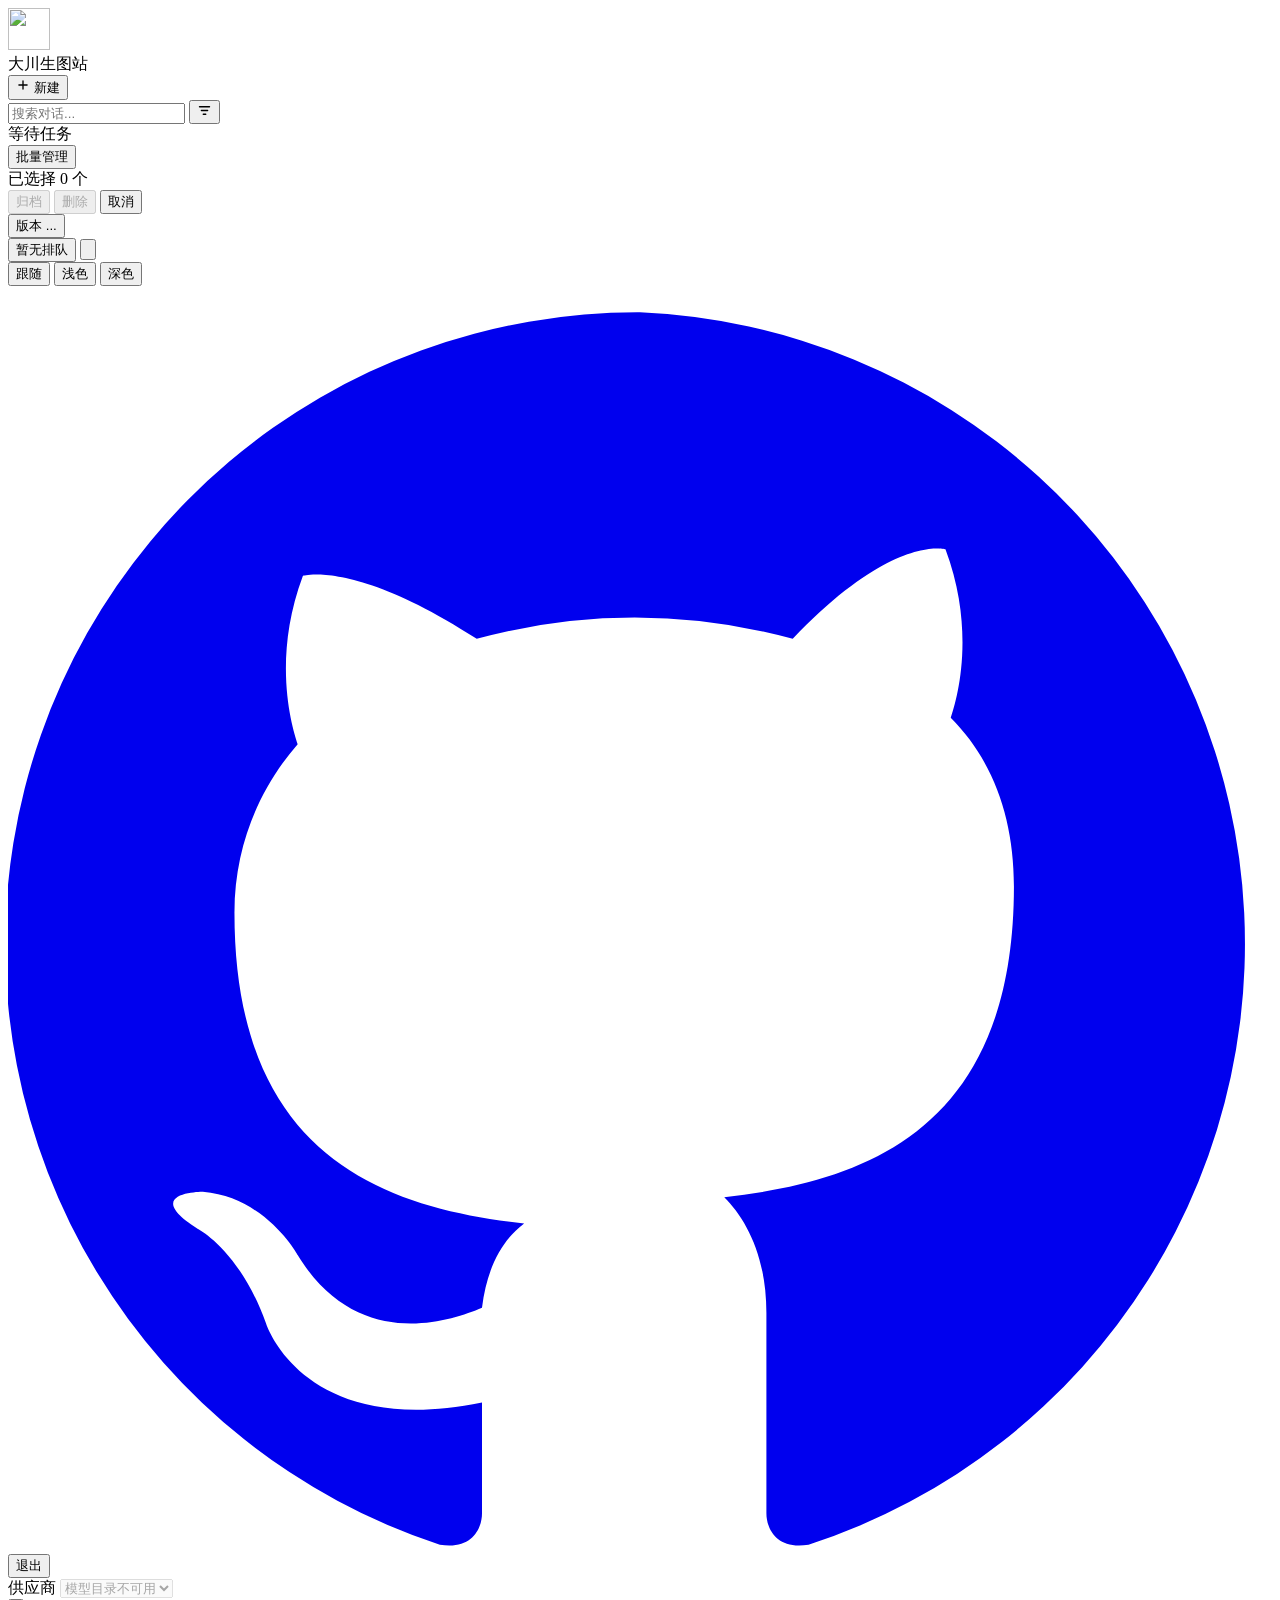
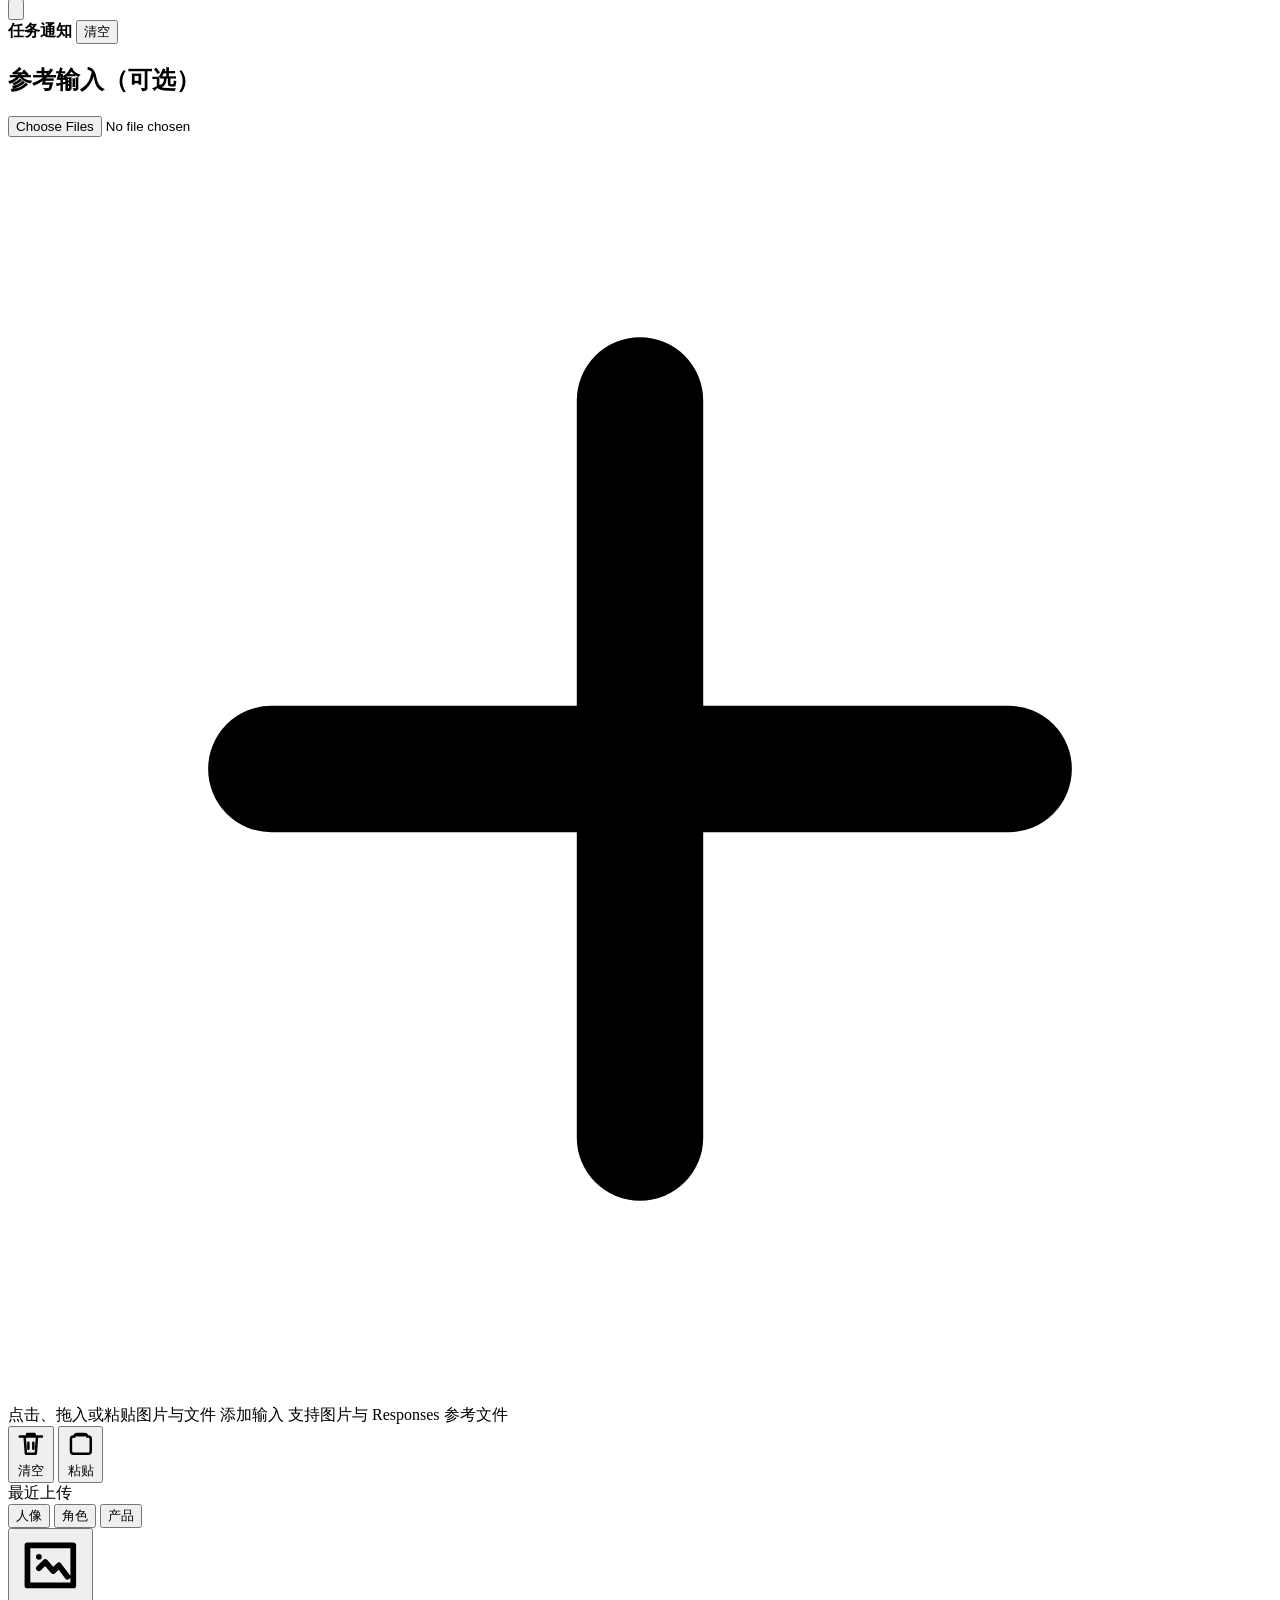
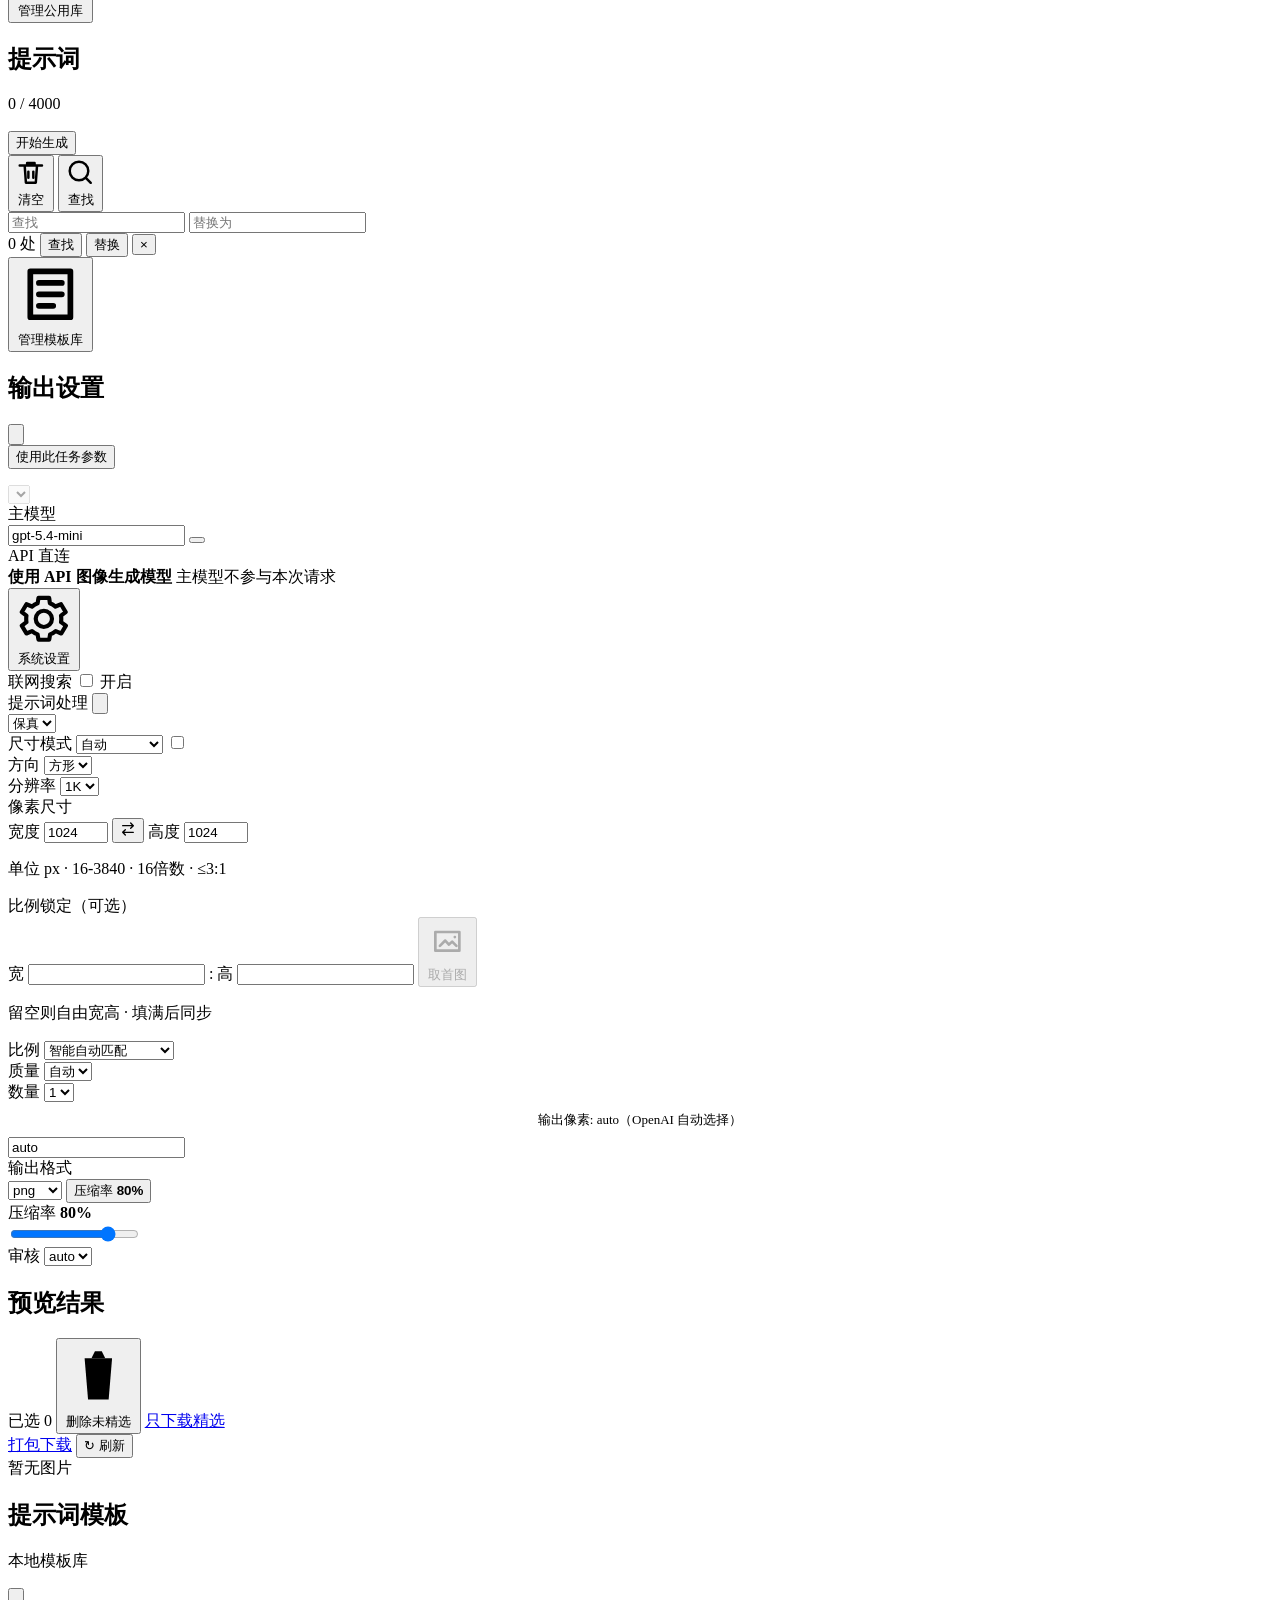
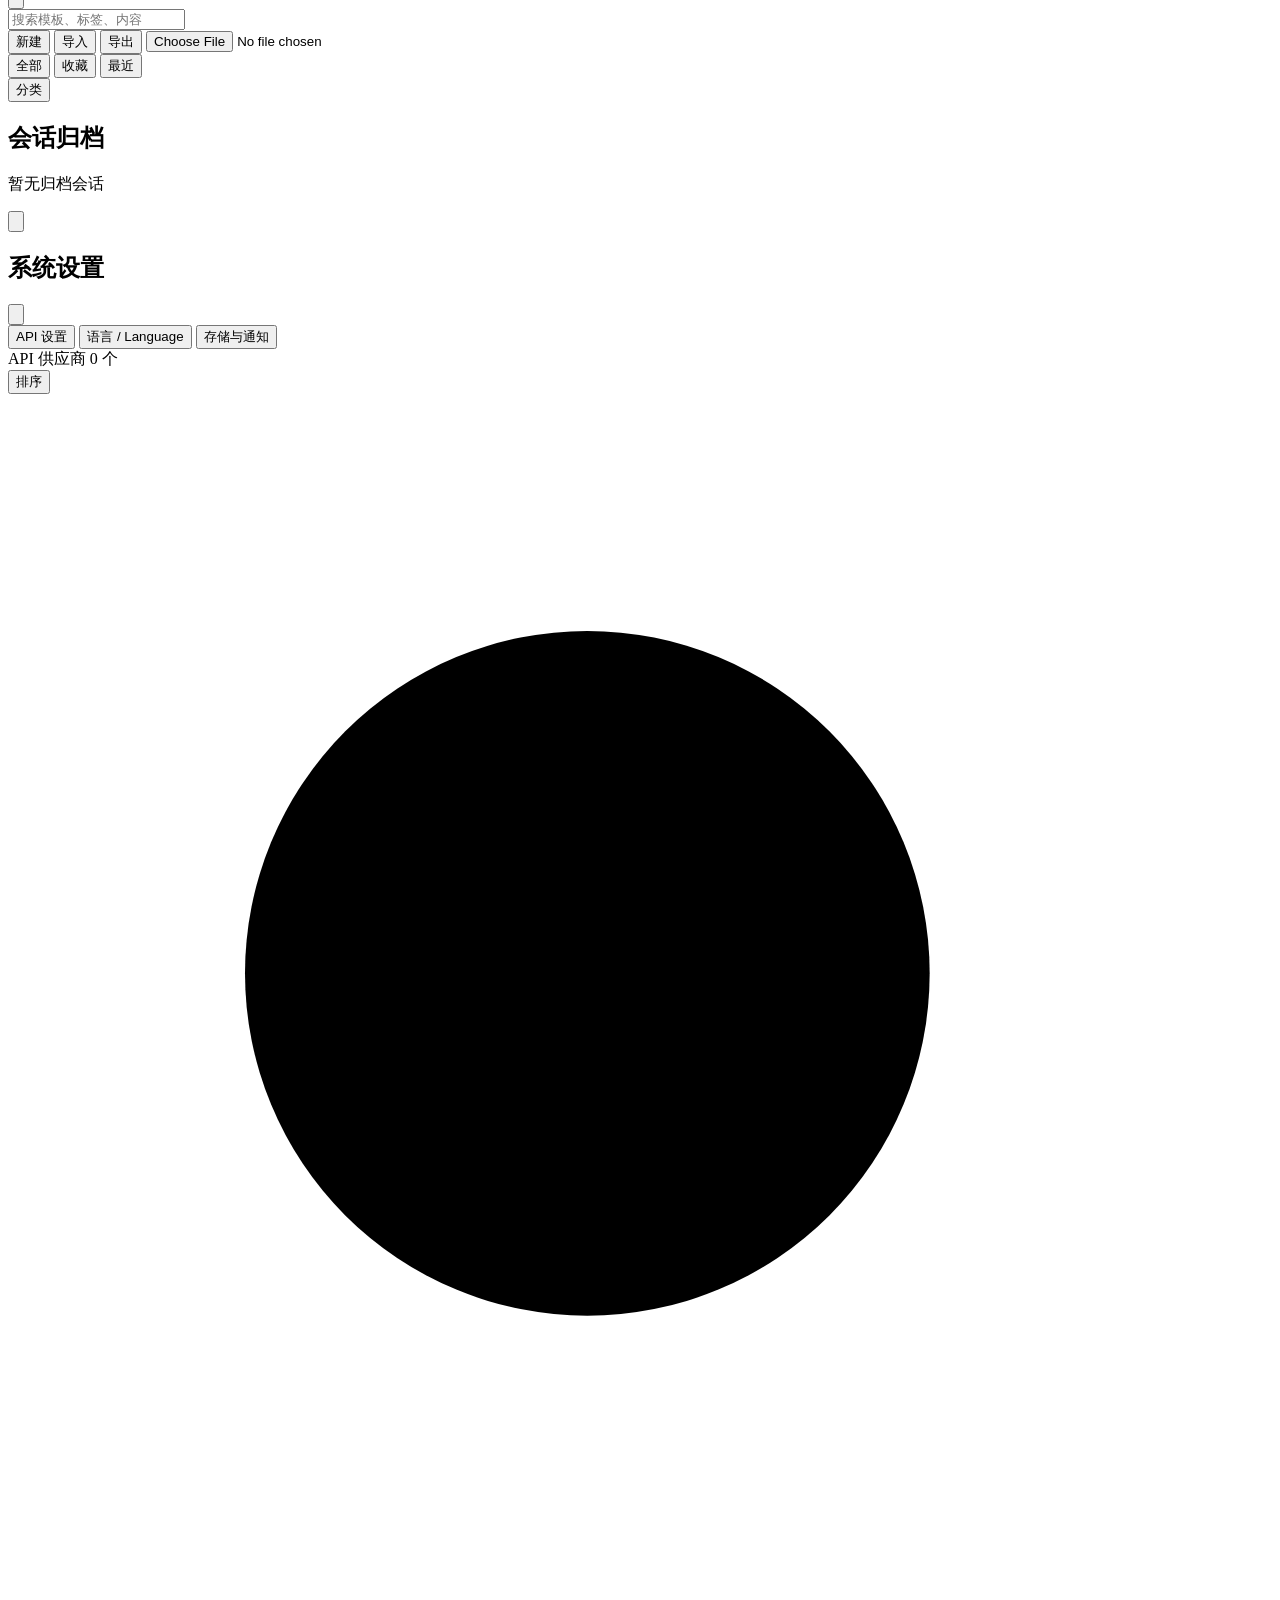
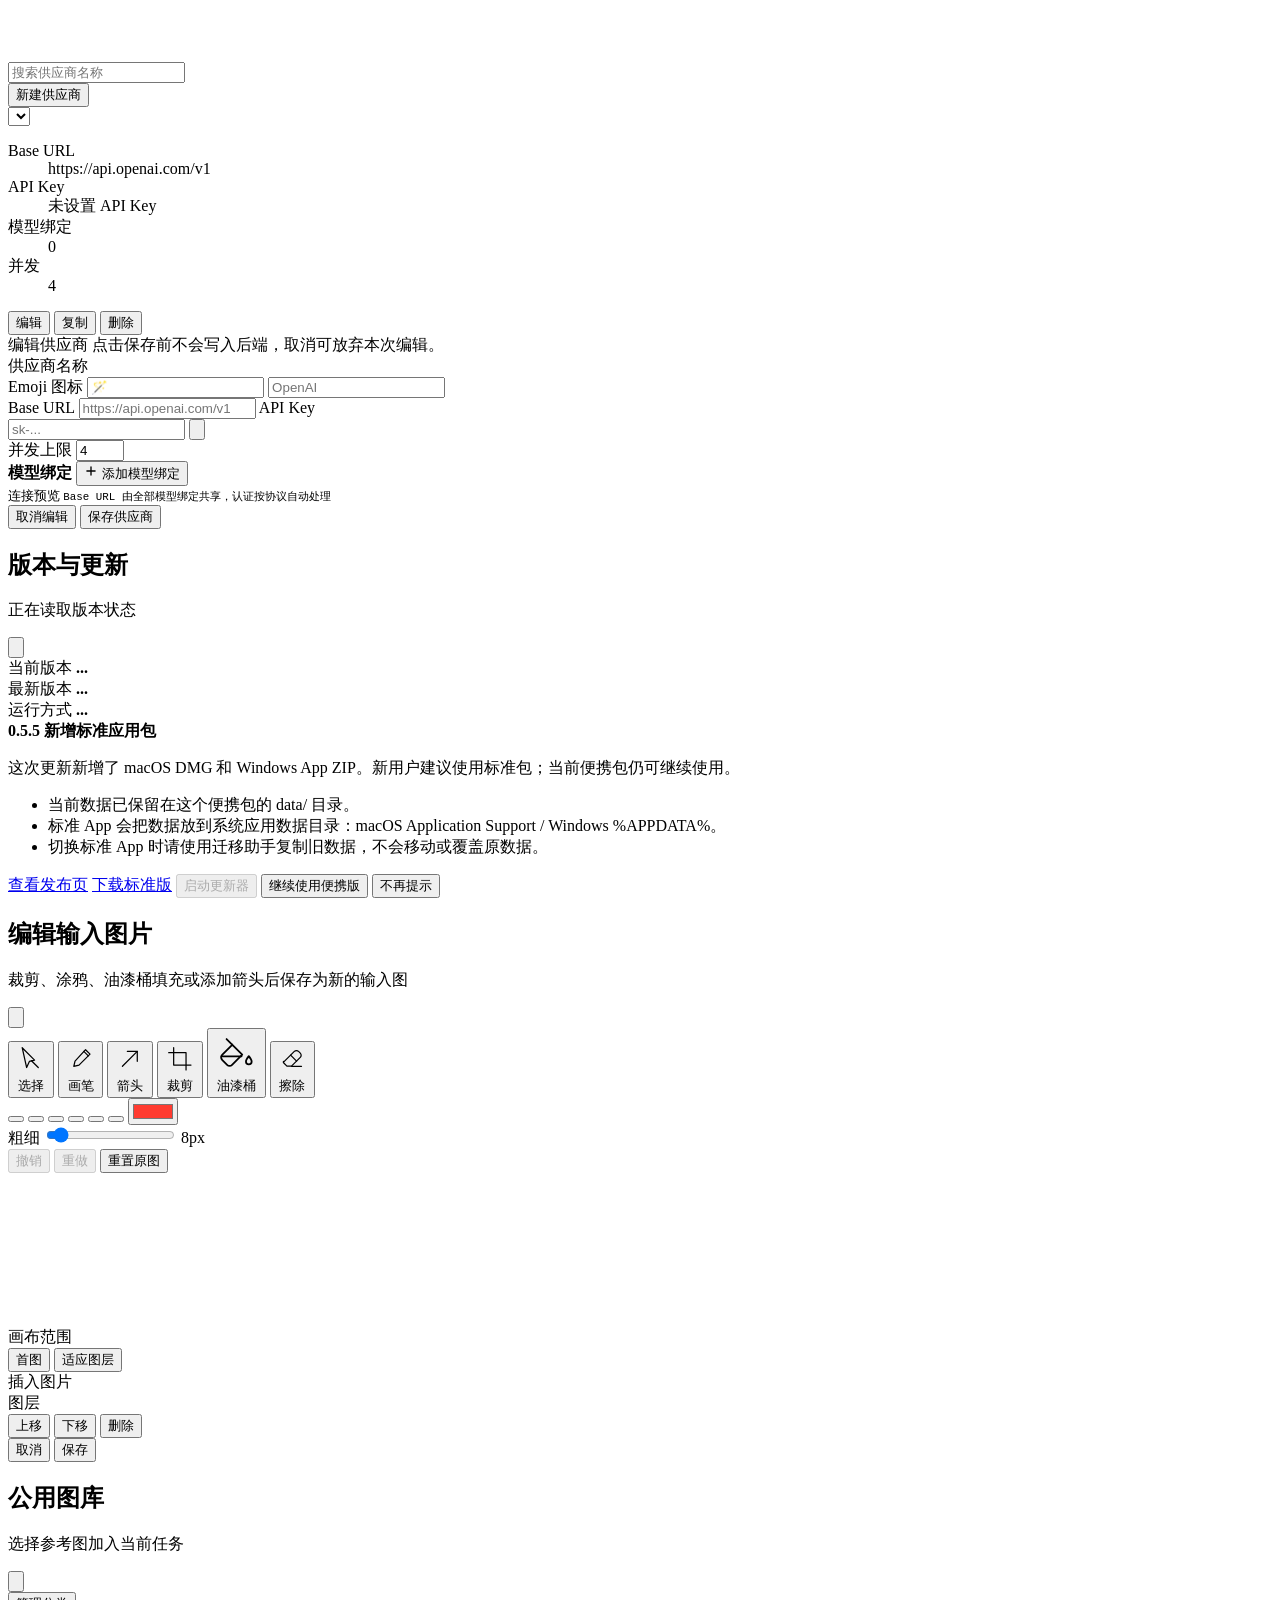
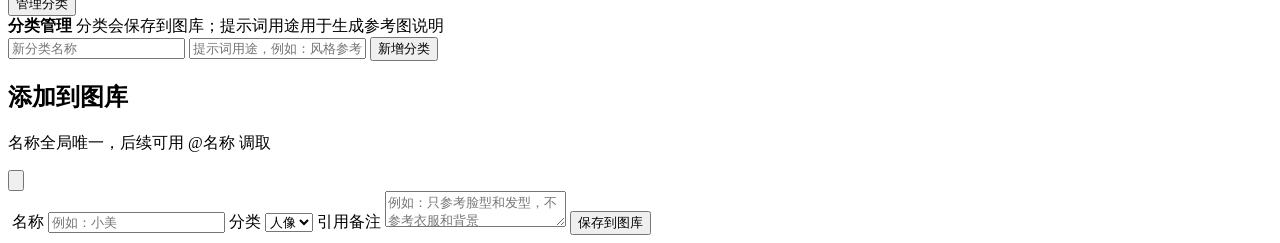
==== codex_image/webui/static/index.html @ 772662bc "界面：隐藏 GPT 低频输出设置并保留参数能力" ====
<!doctype html>
<html lang="zh-CN">
  <head>
    <meta charset="utf-8" />
    <meta name="viewport" content="width=device-width, initial-scale=1" />
    <meta name="theme-color" content="#457B66" />
    <title>大川生图站</title>
    <link rel="icon" type="image/png" sizes="64x64" href="/static/brand/dachuan-logo-64.png" />
    <link rel="apple-touch-icon" sizes="180x180" href="/static/brand/dachuan-logo-180.png" />
    <link rel="manifest" href="/manifest.webmanifest" />
    <script src="/static/pwa.js?v=pwa-1" defer></script>
    <script>
      (() => {
        const THEME_STORAGE_KEY = "codex-image-theme-preference";
        const valid = new Set(["system", "light", "dark"]);
        let preference = "system";
        try {
          const stored = localStorage.getItem(THEME_STORAGE_KEY);
          if (valid.has(stored)) preference = stored;
        } catch {
          preference = "system";
        }
        const systemDark = window.matchMedia?.("(prefers-color-scheme: dark)")?.matches;
        document.documentElement.dataset.theme = preference === "system" ? (systemDark ? "dark" : "light") : preference;
        document.documentElement.dataset.themePreference = preference;
      })();
    </script>
    <script>
      (() => {
        const LOCALE_STORAGE_KEY = "codex-image-locale-preference";
        const valid = new Set(["zh-CN", "zh-TW", "zh-HK", "ja", "ko", "en", "es", "pt", "fr", "de", "ru", "it", "hi"]);
        const defaultLocale = "zh-CN";
        let currentLocale = defaultLocale;
        function normalizeLocale(value) {
          if (valid.has(value)) return value;
          const language = String(value || "").trim().toLowerCase();
          if (!language) return null;
          for (const locale of valid) {
            if (locale.toLowerCase() === language) return locale;
          }
          if (language.startsWith("zh-hk") || language.startsWith("zh-mo")) return "zh-HK";
          if (language.startsWith("zh-tw") || language.startsWith("zh-hant")) return "zh-TW";
          if (language.startsWith("zh-cn") || language.startsWith("zh-sg") || language.startsWith("zh-hans") || language === "zh") return "zh-CN";
          if (language.startsWith("ja")) return "ja";
          if (language.startsWith("ko")) return "ko";
          if (language.startsWith("en")) return "en";
          if (language.startsWith("es")) return "es";
          if (language.startsWith("pt")) return "pt";
          if (language.startsWith("fr")) return "fr";
          if (language.startsWith("de")) return "de";
          if (language.startsWith("ru")) return "ru";
          if (language.startsWith("it")) return "it";
          if (language.startsWith("hi")) return "hi";
          return null;
        }
        function detectPreferredLocale(languages) {
          const candidates = languages && languages.length
            ? languages
            : [...Array.from(navigator.languages || []), navigator.language];
          for (const candidate of candidates) {
            const locale = normalizeLocale(candidate);
            if (locale) return locale;
          }
          return defaultLocale;
        }
        function readLocalLocalePreference() {
          try {
            return normalizeLocale(localStorage.getItem(LOCALE_STORAGE_KEY));
          } catch {
            return null;
          }
        }
        async function readStoredLocalePreference() {
          try {
            const response = await fetch("/api/settings");
            if (response.ok) {
              const payload = await response.json();
              const locale = normalizeLocale(payload?.settings?.locale);
              if (locale) return locale;
            }
          } catch {
            return readLocalLocalePreference();
          }
          return readLocalLocalePreference();
        }
        function applyLocale(locale) {
          currentLocale = locale || defaultLocale;
          document.documentElement.lang = currentLocale;
          document.documentElement.dataset.locale = currentLocale;
        }
        function persistLocalePreference() {
          try {
            localStorage.setItem(LOCALE_STORAGE_KEY, currentLocale);
          } catch {
            // Browser storage may be unavailable in restricted contexts.
          }
          void fetch("/api/settings", {
            method: "PATCH",
            headers: { "Content-Type": "application/json" },
            body: JSON.stringify({ locale: currentLocale })
          }).catch(() => {});
        }
        let locale = readLocalLocalePreference() || detectPreferredLocale();
        try {
          const stored = localStorage.getItem(LOCALE_STORAGE_KEY);
          locale = normalizeLocale(stored) || locale;
        } catch {
          locale = detectPreferredLocale();
        }
        applyLocale(locale);
        void readStoredLocalePreference().then((storedLocale) => {
          applyLocale(storedLocale || locale);
          persistLocalePreference();
        });
      })();
    </script>
    <link rel="stylesheet" href="/static/styles.css?v=runtime-641" />
  </head>
  <body>
    <div class="layout-container">
      <!-- Left Sidebar -->
      <aside id="sidebar" class="sidebar">
        <div class="sidebar-header">
          <div class="brand" aria-label="大川生图站">
            <div class="brand-lockup">
              <div class="brand-mark" aria-hidden="true">
                <img class="brand-logo-image" src="/static/brand/dachuan-logo-180.png" alt="" width="42" height="42" decoding="async" />
              </div>
              <div class="brand-title">
                <div class="brand-name">大川生图站</div>
              </div>
            </div>
            <div class="brand-actions">
              <button id="newTaskButton" class="primary-button brand-new-button" type="button" aria-label="新建对话" data-i18n-attr="aria-label:app.newTaskAria">
                <svg class="brand-new-icon" width="14" height="14" viewBox="0 0 24 24" fill="none" aria-hidden="true" focusable="false" xmlns="http://www.w3.org/2000/svg">
                  <path d="M12 5v14M5 12h14" stroke="currentColor" stroke-width="2.3" stroke-linecap="round"/>
                </svg>
                <span class="brand-new-label" data-i18n="app.newTask">新建</span>
              </button>
            </div>
          </div>
          <div
            id="modelFamilyOptions"
            class="model-family-segments radio-group"
            role="radiogroup"
            aria-label="模型系列"
            data-i18n-attr="aria-label:modelSelection.family"
          ></div>
          <div class="sidebar-search">
            <input id="taskSearch" type="search" placeholder="搜索对话..." data-i18n-attr="placeholder:sidebar.searchPlaceholder" />
            <button
              id="taskSearchClearButton"
              class="task-search-clear-button"
              type="button"
              aria-label="清空"
              title="清空"
              data-i18n-attr="aria-label:action.clear;title:action.clear"
              hidden
            >
              <svg width="14" height="14" viewBox="0 0 24 24" fill="none" aria-hidden="true" focusable="false" xmlns="http://www.w3.org/2000/svg">
                <path d="M6 6l12 12M18 6L6 18" stroke="currentColor" stroke-width="2.3" stroke-linecap="round"/>
              </svg>
            </button>
            <button
              id="taskFilterButton"
              class="task-filter-button"
              type="button"
              aria-label="任务筛选"
              aria-expanded="false"
              aria-controls="taskFilterPopover"
              title="任务筛选"
              data-i18n-attr="aria-label:sidebar.filters;title:sidebar.filters"
            >
              <svg class="task-filter-icon" width="15" height="15" viewBox="0 0 24 24" fill="none" aria-hidden="true" focusable="false" xmlns="http://www.w3.org/2000/svg">
                <path d="M4 6h16M7 12h10M10 18h4" stroke="currentColor" stroke-width="2.2" stroke-linecap="round"/>
              </svg>
              <span id="taskFilterActiveCount" class="task-filter-active-count" hidden></span>
            </button>
            <div
              id="taskFilterPopover"
              class="task-filter-panel"
              role="dialog"
              aria-label="任务筛选"
              data-i18n-attr="aria-label:sidebar.filters"
              hidden
            >
              <div class="task-filter-popover-header">
                <span data-i18n="sidebar.filters">任务筛选</span>
                <button id="taskFilterClearButton" class="ghost-button text-sm task-filter-clear-button" type="button" aria-label="清空" data-i18n="action.clear" data-i18n-attr="aria-label:action.clear">清空</button>
              </div>
              <div class="sidebar-filter-grid">
                <select id="taskRatioFilter" class="task-filter-select" aria-label="按比例筛选">
                  <option value="" data-i18n="sidebar.allRatios">全部比例</option>
                  <option value="1:1">1:1</option>
                  <option value="4:5">4:5</option>
                  <option value="5:4">5:4</option>
                  <option value="3:4">3:4</option>
                  <option value="4:3">4:3</option>
                  <option value="2:3">2:3</option>
                  <option value="3:2">3:2</option>
                  <option value="9:16">9:16</option>
                  <option value="16:9">16:9</option>
                  <option value="9:21">9:21</option>
                  <option value="21:9">21:9</option>
                </select>
                <select id="taskOrientationFilter" class="task-filter-select" aria-label="按方向筛选">
                  <option value="" data-i18n="sidebar.allOrientations">全部方向</option>
                  <option value="square" data-i18n="output.square">方形</option>
                  <option value="portrait" data-i18n="output.portrait">竖图</option>
                  <option value="landscape" data-i18n="output.landscape">横图</option>
                </select>
                <select id="taskPromptFidelityFilter" class="task-filter-select" aria-label="按提示词处理筛选">
                  <option value="" data-i18n="sidebar.allModes">全部模式</option>
                  <option value="original" data-i18n="output.modeOriginal">原文</option>
                  <option value="strict" data-i18n="output.modeStrict">保真</option>
                  <option value="off" data-i18n="output.modeCreative">自动</option>
                </select>
                <select id="taskResolutionFilter" class="task-filter-select" aria-label="按分辨率筛选">
                  <option value="" data-i18n="sidebar.allResolutions">全部分辨率</option>
                  <option value="standard">1K</option>
                  <option value="2k">2K</option>
                  <option value="4k">4K</option>
                </select>
              </div>
            </div>
          </div>
        </div>

        <div class="task-history-shell">
          <div class="task-history-tools">
            <div id="statusText" class="status-text" aria-live="polite" data-i18n="status.waiting">等待任务</div>
            <button id="batchManageButton" class="ghost-button icon-button task-history-batch-button" type="button" data-i18n="footer.batch">批量管理</button>
          </div>
          <div id="batchToolbar" class="batch-toolbar hidden" aria-live="polite">
            <div id="batchSelectedCount" class="batch-selected-count" data-i18n="batch.selected">已选择 0 个</div>
            <div class="batch-toolbar-actions">
              <button id="batchArchiveButton" class="ghost-button text-sm" type="button" disabled data-i18n="action.archive">归档</button>
              <button id="batchDeleteButton" class="ghost-button text-sm danger-button" type="button" disabled data-i18n="action.delete">删除</button>
              <button id="batchCancelButton" class="ghost-button text-sm" type="button" data-i18n="action.cancel">取消</button>
            </div>
          </div>
          <div
            id="taskActiveList"
            class="task-active-list hidden"
            aria-label="进行中任务"
            data-i18n-attr="aria-label:sidebar.activeTasks"
          ></div>
          <div
            id="taskHistoryTopAnchors"
            class="task-history-anchor-rail task-history-anchor-rail-top hidden"
            aria-label="顶部时间导航"
            data-i18n-attr="aria-label:sidebar.topAnchors"
          ></div>
          <div class="sidebar-content">
            <div id="taskList" class="task-list"></div>
          </div>
          <div
            id="taskHistoryBottomAnchors"
            class="task-history-anchor-rail task-history-anchor-rail-bottom hidden"
            aria-label="底部时间导航"
            data-i18n-attr="aria-label:sidebar.bottomAnchors"
          ></div>
          <div id="taskHistoryLibrarySlot" class="task-history-library-slot hidden"></div>
        </div>

        <div class="sidebar-footer">
          <div class="sidebar-api-status-holder" aria-hidden="true">
            <div id="apiStatus" class="status-dot"></div>
          </div>
          <button
            id="versionInfo"
            class="version-info"
            type="button"
            aria-label="版本信息"
            title="版本信息"
            data-i18n-attr="aria-label:footer.versionInfo;title:footer.versionInfo"
          >
            <span id="versionLabel" class="version-label" data-i18n="footer.versionLoading">版本 ...</span>
            <span id="versionUpdateBadge" class="version-update-badge hidden" aria-hidden="true"></span>
          </button>
        </div>
        <div
          id="sidebarResizeHandle"
          class="sidebar-resize-handle"
          role="separator"
          aria-orientation="vertical"
          aria-label="调整侧栏宽度"
          data-i18n-attr="aria-label:sidebar.resize"
          tabindex="0"
        ></div>
      </aside>
      <div id="sidebarResizeShield" class="sidebar-resize-shield" hidden></div>

      <!-- Main Area -->
      <div class="main-wrapper">
        <!-- Top Navigation -->
        <header class="top-nav">
          <div class="nav-actions">
            <button id="queueButton" class="queue-button queue-status-chip" type="button" aria-label="队列状态：暂无排队" title="跳转到进行中任务" data-i18n-attr="aria-label:queue.emptyAria;title:queue.jumpTitle">
              <span id="queueStatusText" data-i18n="queue.empty">暂无排队</span>
            </button>
            <button id="taskNotificationButton" class="queue-button task-notification-button" type="button" aria-controls="taskNotificationCenter" aria-expanded="false" aria-label="任务通知" title="任务通知" data-i18n-attr="aria-label:notifications.title;title:notifications.title">
              <svg class="task-notification-icon" viewBox="0 0 24 24" aria-hidden="true" focusable="false">
                <path d="M18 8a6 6 0 0 0-12 0c0 7-3 7-3 7h18s-3 0-3-7" fill="none" stroke="currentColor" stroke-width="2" stroke-linecap="round" stroke-linejoin="round"/>
                <path d="M10 19a2 2 0 0 0 4 0" fill="none" stroke="currentColor" stroke-width="2" stroke-linecap="round"/>
              </svg>
              <span id="taskNotificationBadge" class="task-notification-dot hidden" aria-hidden="true"></span>
            </button>
            <div id="themeSwitcher" class="theme-switcher" aria-label="主题模式" data-i18n-attr="aria-label:theme.label">
              <button class="theme-option" data-theme-option="system" type="button" aria-pressed="true" data-i18n="theme.system">跟随</button>
              <button class="theme-option" data-theme-option="light" type="button" aria-pressed="false" data-i18n="theme.light">浅色</button>
              <button class="theme-option" data-theme-option="dark" type="button" aria-pressed="false" data-i18n="theme.dark">深色</button>
            </div>
            <a id="githubLink" class="queue-button github-link" href="https://github.com/kadevin/ilab-conjure" target="_blank" rel="noreferrer" aria-label="GitHub" title="GitHub">
              <svg class="github-link-icon" viewBox="0 0 24 24" aria-hidden="true" focusable="false">
                <path fill="currentColor" d="M12 .5a12 12 0 0 0-3.8 23.4c.6.1.8-.3.8-.6v-2.1c-3.4.7-4.1-1.5-4.1-1.5-.5-1.4-1.3-1.8-1.3-1.8-1.1-.7.1-.7.1-.7 1.2.1 1.8 1.2 1.8 1.2 1.1 1.8 2.8 1.3 3.5 1 .1-.8.4-1.3.8-1.6-2.7-.3-5.5-1.3-5.5-5.9 0-1.3.5-2.4 1.2-3.2-.1-.3-.5-1.6.1-3.2 0 0 1-.3 3.3 1.2a11.3 11.3 0 0 1 6 0C16.8 4.7 17.8 5 17.8 5c.6 1.6.2 2.9.1 3.2.8.8 1.2 1.9 1.2 3.2 0 4.6-2.8 5.6-5.5 5.9.4.4.8 1.1.8 2.2v3.8c0 .3.2.7.8.6A12 12 0 0 0 12 .5Z"/>
              </svg>
            </a>
            <form class="access-logout-form" method="post" action="/logout">
              <button class="access-logout-button" type="submit" aria-label="退出登录" title="退出登录">退出</button>
            </form>
            <div class="generation-provider-control">
              <div class="generation-provider-select-shell">
                <span class="generation-provider-label" data-i18n="modelSelection.provider">供应商</span>
                <select id="generationProviderSelect" aria-label="生成供应商" data-i18n-attr="aria-label:modelSelection.provider" disabled>
                  <option value="" data-i18n="modelSelection.catalogUnavailable">模型目录不可用</option>
                </select>
              </div>
              <button id="generationProviderSettingsButton" class="auth-source-settings-button" type="button" aria-label="打开供应商设置" title="打开供应商设置" data-i18n-attr="aria-label:modelSelection.openSettings;title:modelSelection.openSettings">
                <svg class="auth-source-settings-icon" viewBox="0 0 24 24" aria-hidden="true" focusable="false">
                  <path d="M12 8.5a3.5 3.5 0 1 1 0 7 3.5 3.5 0 0 1 0-7Z" fill="none" stroke="currentColor" stroke-width="1.8"/>
                  <path d="M19.4 13.4a7.8 7.8 0 0 0 .1-1.4 7.8 7.8 0 0 0-.1-1.4l2-1.5-2-3.4-2.4 1a8 8 0 0 0-2.4-1.4L14.3 3h-4.6l-.4 2.3A8 8 0 0 0 6.9 6.7l-2.4-1-2 3.4 2 1.5a7.8 7.8 0 0 0-.1 1.4 7.8 7.8 0 0 0 .1 1.4l-2 1.5 2 3.4 2.4-1a8 8 0 0 0 2.4 1.4l.4 2.3h4.6l.4-2.3a8 8 0 0 0 2.4-1.4l2.4 1 2-3.4-2.1-1.5Z" fill="none" stroke="currentColor" stroke-linejoin="round" stroke-width="1.8"/>
                </svg>
              </button>
            </div>
          </div>
          <div id="taskNotificationCenter" class="task-notification-center hidden" role="dialog" aria-hidden="true" aria-label="任务通知" data-i18n-attr="aria-label:notifications.title">
            <div class="task-notification-center-header">
              <strong data-i18n="notifications.title">任务通知</strong>
              <span id="taskNotificationUnreadSummary" class="task-notification-unread-summary hidden" aria-live="polite"></span>
              <button id="taskNotificationClearButton" class="ghost-button text-sm" type="button" data-i18n="action.clear">清空</button>
            </div>
            <div id="taskNotificationList" class="task-notification-list"></div>
          </div>
        </header>

        <!-- Dashboard Workspace -->
        <main class="dashboard">
          <div class="dashboard-col controls-col">
            <input id="model" type="hidden" value="gpt-image-2" />
            <!-- Image Input -->
            <section class="panel image-panel">
              <div class="panel-heading">
                <h2 data-i18n="imageInput.referenceTitle">参考输入（可选）</h2>
              </div>

              <div class="image-input-workspace">
                <div class="image-input-left">
                  <div class="image-input-main">
                    <div class="image-uploader-grid">
                      <div id="imageStrip" class="image-strip">
                        <div id="imageThumbList" class="image-thumb-list">
                          <div id="imageThumbItems" class="image-thumb-items"></div>
                          <div id="referenceFileSelection" class="reference-file-selection hidden" aria-live="polite"></div>
                        </div>
                        <div id="imageUploadSource" class="image-upload-source" tabindex="0" aria-label="点击、拖入或粘贴图片与文件" data-i18n-attr="aria-label:imageInput.uploadAria">
                          <label class="upload-tile">
                            <input id="imageInput" type="file" accept="image/*,.pdf,.xla,.xlb,.xlc,.xlm,.xls,.xlt,.xlw,.xlsx,.csv,.tsv,.iif,.doc,.docx,.dot,.odt,.rtf,.pot,.ppa,.pps,.ppt,.pwz,.wiz,.pptx,.asm,.bat,.c,.cc,.conf,.cpp,.css,.cxx,.def,.dic,.eml,.h,.hh,.htm,.html,.ics,.ifb,.in,.js,.json,.ksh,.list,.log,.markdown,.md,.mht,.mhtml,.mime,.mjs,.nws,.pl,.py,.rst,.s,.sql,.srt,.text,.txt,.vcf,.vtt,.xml" multiple />
                            <span class="icon" aria-hidden="true">
                              <svg viewBox="0 0 24 24" focusable="false">
                                <path d="M12 5v14M5 12h14" fill="none" stroke="currentColor" stroke-width="2.4" stroke-linecap="round"/>
                              </svg>
                            </span>
                            <span class="upload-title upload-title-full" data-i18n="imageInput.uploadFull">点击、拖入或粘贴图片与文件</span>
                            <span class="upload-title upload-title-compact" data-i18n="imageInput.uploadCompact">添加输入</span>
                            <span class="upload-subtitle" data-i18n="imageInput.uploadSubtitle">支持图片与 Responses 参考文件</span>
                          </label>
                        </div>
                      </div>
                      <div id="referenceCollector" class="reference-collector hidden" aria-live="polite"></div>
                    </div>
                  </div>
                  <div class="image-input-footer">
                    <div class="image-input-actions">
                      <button id="clearImagesButton" class="ghost-button icon-text-button text-sm quiet-danger-button" type="button">
                        <svg class="button-icon" viewBox="0 0 24 24" aria-hidden="true" focusable="false">
                          <path d="M3 6h18M9 6V4h6v2m-8 0 1 14h8l1-14M10 11v5M14 11v5" fill="none" stroke="currentColor" stroke-width="2" stroke-linecap="round" stroke-linejoin="round"/>
                        </svg>
                        <span data-i18n="action.clear">清空</span>
                      </button>
                      <button id="pasteClipboardButton" class="ghost-button icon-text-button text-sm" type="button">
                        <svg class="button-icon" viewBox="0 0 24 24" aria-hidden="true" focusable="false">
                          <path d="M9 5h6M9 4h6a2 2 0 0 1 2 2h1a2 2 0 0 1 2 2v10a2 2 0 0 1-2 2H6a2 2 0 0 1-2-2V8a2 2 0 0 1 2-2h1a2 2 0 0 1 2-2Z" fill="none" stroke="currentColor" stroke-width="2" stroke-linecap="round" stroke-linejoin="round"/>
                        </svg>
                        <span data-i18n="action.paste">粘贴</span>
                      </button>
                    </div>
                    <div id="recentAssetDock" class="recent-asset-dock hidden" aria-label="最近上传图片" data-i18n-attr="aria-label:imageInput.recent">
                      <div class="recent-asset-heading" data-i18n="imageInput.recent">最近上传</div>
                      <div id="recentAssetList" class="recent-asset-list"></div>
                    </div>
                  </div>
                </div>

                <div class="image-gallery-column">
                  <div id="quickGalleryDock" class="quick-gallery-dock" aria-label="快速选择公用图库" data-i18n-attr="aria-label:gallery.quick">
                    <div id="quickGalleryPreview" class="quick-gallery-preview"></div>
                    <div class="quick-gallery-picker">
                      <div id="quickGalleryList" class="quick-gallery-list" aria-label="当前分类图库" data-i18n-attr="aria-label:gallery.current"></div>
                      <div id="quickGalleryRail" class="quick-gallery-rail" aria-label="图库分类" data-i18n-attr="aria-label:gallery.categories">
                        <button class="quick-gallery-category active" data-quick-gallery-category="portrait" type="button" data-i18n="gallery.categoryPortrait">人像</button>
                        <button class="quick-gallery-category" data-quick-gallery-category="character" type="button" data-i18n="gallery.categoryCharacter">角色</button>
                        <button class="quick-gallery-category" data-quick-gallery-category="product" type="button" data-i18n="gallery.categoryProduct">产品</button>
                      </div>
                    </div>
                  </div>

                  <div id="galleryManagePanel" class="gallery-manage-panel">
                    <button id="galleryManageButton" class="ghost-button text-sm icon-text-button resource-manage-button gallery-manage-button" type="button" aria-controls="galleryDrawer" aria-expanded="false" title="管理公用库" data-i18n-attr="title:gallery.manage">
                      <svg class="button-icon" viewBox="0 0 24 24" aria-hidden="true" focusable="false">
                        <path d="M4 5h16v14H4zM8 13l2.2-2.2 2.8 3.2 2-2 3 4M8 9h.01" fill="none" stroke="currentColor" stroke-width="2" stroke-linecap="round" stroke-linejoin="round"/>
                      </svg>
                      <span data-i18n="gallery.manage">管理公用库</span>
                    </button>
                  </div>
                </div>
              </div>
            </section>

            <!-- Prompt -->
            <section class="panel prompt-panel">
              <div class="panel-heading prompt-heading">
                <div class="prompt-heading-main">
                  <h2 data-i18n="prompt.title">提示词</h2>
                  <span id="charCount" class="prompt-count">0 / 4000</span>
                </div>
              </div>
              <div class="prompt-compose">
                <div class="prompt-editor-wrap">
                  <div
                    id="promptEditor"
                    class="prompt-box prompt-editor"
                    contenteditable="true"
                    role="textbox"
                    aria-multiline="true"
                    data-placeholder="描述你要生成或编辑的图片，输入 @ 可调用图库参考图，输入 # 可插入颜色码，输入 ~ 或 ～ 可调用提示词片段"
                    aria-label="提示词"
                    data-i18n-attr="aria-label:prompt.editorLabel;data-placeholder:prompt.placeholder"
                  ></div>
                  <input id="prompt" type="hidden" maxlength="4000" value="" />
                  <div id="mentionSuggest" class="mention-suggest hidden"></div>
                  <div id="colorSuggest" class="color-suggest hidden" aria-label="颜色码选择器"></div>
                </div>
                <div class="prompt-run-wrap">
                  <button id="runButton" class="run-button prompt-run-button" type="button" aria-keyshortcuts="Meta+Enter" title="开始生成（Cmd+Enter）" data-i18n="prompt.run" data-i18n-attr="title:prompt.runTitle">开始生成</button>
                </div>
              </div>
              <div class="prompt-template-row">
                <div class="prompt-template-recent-cell">
                  <div class="prompt-footer">
                    <button id="clearPromptButton" class="ghost-button icon-text-button text-sm quiet-danger-button" type="button">
                      <svg class="button-icon" viewBox="0 0 24 24" aria-hidden="true" focusable="false">
                        <path d="M3 6h18M9 6V4h6v2m-8 0 1 14h8l1-14M10 11v5M14 11v5" fill="none" stroke="currentColor" stroke-width="2" stroke-linecap="round" stroke-linejoin="round"/>
                      </svg>
                      <span data-i18n="action.clear">清空</span>
                    </button>
                    <button id="promptFindButton" class="ghost-button icon-text-button text-sm prompt-find-button" type="button" aria-controls="promptFindPanel" aria-expanded="false">
                      <svg class="button-icon" viewBox="0 0 24 24" aria-hidden="true" focusable="false">
                        <path d="m20 20-4.2-4.2M10.5 18a7.5 7.5 0 1 1 0-15 7.5 7.5 0 0 1 0 15Z" fill="none" stroke="currentColor" stroke-width="2" stroke-linecap="round" stroke-linejoin="round"/>
                      </svg>
                      <span data-i18n="action.find">查找</span>
                    </button>
                    <div id="promptFindPanel" class="prompt-find-panel hidden" aria-label="查找替换提示词" data-i18n-attr="aria-label:prompt.findPanel">
                      <input id="promptFindInput" class="control prompt-find-input" type="text" placeholder="查找" autocomplete="off" spellcheck="false" aria-label="查找文本" data-i18n-attr="placeholder:action.find;aria-label:prompt.findText" />
                      <input id="promptReplaceInput" class="control prompt-find-input" type="text" placeholder="替换为" autocomplete="off" spellcheck="false" aria-label="替换为" data-i18n-attr="placeholder:prompt.replaceWith;aria-label:prompt.replaceWith" />
                      <div class="prompt-find-actions" role="group" aria-label="查找替换操作" data-i18n-attr="aria-label:prompt.findActions">
                        <span id="promptFindCount" class="prompt-find-count" data-i18n="prompt.countZero">0 处</span>
                        <button class="ghost-button text-sm prompt-find-action" type="button" data-prompt-find-action="count" data-i18n="action.find">查找</button>
                        <button class="ghost-button text-sm prompt-find-action" type="button" data-prompt-find-action="replace-all" data-i18n="action.replace">替换</button>
                        <button id="promptFindClose" class="ghost-button text-sm prompt-find-close" type="button" aria-label="关闭查找替换" title="关闭" data-i18n-attr="aria-label:prompt.closeFind;title:action.close">×</button>
                      </div>
                      <span id="promptFindStatus" class="prompt-find-status" aria-live="polite"></span>
                    </div>
                  </div>
                  <div id="promptTemplateRecentDock" class="prompt-template-recent-dock hidden" aria-label="最近使用模板" data-i18n-attr="aria-label:prompt.recentTemplates"></div>
                </div>
                <div class="prompt-template-entry">
                  <button id="promptTemplateButton" class="ghost-button text-sm icon-text-button resource-manage-button prompt-template-button" type="button" aria-controls="promptTemplateDrawer" aria-expanded="false" title="管理模板库" data-i18n-attr="title:prompt.manageTemplates">
                    <svg class="button-icon" viewBox="0 0 24 24" aria-hidden="true" focusable="false">
                      <path d="M5 4h14v16H5zM8 8h8M8 12h8M8 16h5" fill="none" stroke="currentColor" stroke-width="2" stroke-linecap="round" stroke-linejoin="round"/>
                    </svg>
                    <span data-i18n="prompt.manageTemplates">管理模板库</span>
                  </button>
                </div>
              </div>
            </section>

            <!-- Output Settings -->
            <section class="panel output-panel">
              <div id="outputSettingsHeader" class="output-settings-header">
                <h2 data-i18n="outputSettings.title">输出设置</h2>
                <button
                  id="outputSettingsLockButton"
                  class="output-settings-lock-button"
                  type="button"
                  aria-pressed="false"
                  aria-label="锁定参数"
                  title="锁定参数"
                  data-i18n-attr="aria-label:output.lock.lock;title:output.lock.lock"
                >
                  <svg viewBox="0 0 24 24" aria-hidden="true" focusable="false">
                    <path class="output-settings-lock-shackle" d="M7.5 10V7.75a4.5 4.5 0 0 1 9 0V10" fill="none" stroke="currentColor" stroke-width="1.8" stroke-linecap="round"/>
                    <rect x="5.5" y="10" width="13" height="10" rx="2.5" fill="none" stroke="currentColor" stroke-width="1.8"/>
                    <path d="M12 14v2.4" fill="none" stroke="currentColor" stroke-width="1.8" stroke-linecap="round"/>
                  </svg>
                </button>
              </div>
              <div id="outputSettingsStage" class="output-settings-stage">
                <div id="outputSettingsLockedSummary" class="output-settings-locked-summary hidden" aria-hidden="true">
                  <div id="outputSettingsSummaryContent" class="output-settings-summary-content"></div>
                  <div id="outputSettingsTaskAction" class="output-settings-task-action hidden">
                    <button id="adoptTaskOutputSettingsButton" class="ghost-button" type="button" data-i18n="output.lock.adoptTask">使用此任务参数</button>
                  </div>
                </div>
                <section id="taskParameterInspector" class="task-parameter-inspector hidden" aria-live="polite" aria-hidden="true">
                  <div id="taskParameterInspectorHeader" class="task-parameter-inspector-header"></div>
                  <div id="taskParameterInspectorGrid" class="model-parameter-grid model-parameter-grid-readonly"></div>
                  <dl id="taskParameterInspectorUnknown" class="task-parameter-unknown-list"></dl>
                </section>
                <div id="settingsGrid" class="settings-grid">
                <div class="field concrete-model-field full-width">
                  <select id="concreteModelSelect" class="control" aria-label="具体型号" data-i18n-attr="aria-label:modelSelection.concreteModel" disabled></select>
                  <div id="concreteModelOptions" class="radio-group concrete-model-options hidden" role="group" aria-label="具体型号" data-i18n-attr="aria-label:modelSelection.concreteModel"></div>
                </div>
                <div id="modeSettingsSlot" class="mode-settings-slot full-width">
                  <div id="modeSpecificSettings" class="mode-specific-settings mode-transition">
                    <div class="model-tool-row">
                      <label id="mainModelField" class="field main-model-field">
                        <span data-i18n="output.mainModel">主模型</span>
                        <div
                          id="mainModelCombobox"
                          class="model-combobox"
                          role="combobox"
                          aria-haspopup="listbox"
                          aria-expanded="false"
                          aria-owns="mainModelOptions"
                        >
                          <input
                            id="mainModel"
                            class="control model-combobox-input"
                            type="text"
                            value="gpt-5.4-mini"
                            autocomplete="off"
                            aria-autocomplete="list"
                            aria-controls="mainModelOptions"
                            aria-expanded="false"
                          />
                          <button id="mainModelToggle" class="model-combobox-toggle" type="button" aria-label="选择主模型" aria-controls="mainModelOptions" tabindex="-1" data-i18n-attr="aria-label:output.selectMainModel">
                            <span class="model-combobox-caret" aria-hidden="true"></span>
                          </button>
                          <div id="mainModelOptions" class="model-combobox-options hidden" role="listbox"></div>
                        </div>
                      </label>

                      <div id="apiDirectSettingsNotice" class="field api-direct-settings-notice mode-transition mode-collapsed hidden" role="note" aria-hidden="true">
                        <span data-i18n="output.apiDirect">API 直连</span>
                        <div class="api-direct-settings-control">
                          <div class="api-direct-settings-header">
                            <strong data-i18n="output.apiToolModel">使用 API 图像生成模型</strong>
                            <span data-i18n="output.mainModelUnused">主模型不参与本次请求</span>
                          </div>
                          <button id="apiDirectSettingsButton" class="ghost-button text-sm icon-text-button api-direct-settings-button" type="button">
                            <svg class="button-icon" viewBox="0 0 24 24" aria-hidden="true" focusable="false">
                              <path d="M12 8.5a3.5 3.5 0 1 1 0 7 3.5 3.5 0 0 1 0-7Z" fill="none" stroke="currentColor" stroke-width="1.8"/>
                              <path d="M19.4 13.4a7.8 7.8 0 0 0 .1-1.4 7.8 7.8 0 0 0-.1-1.4l2-1.5-2-3.4-2.4 1a8 8 0 0 0-2.4-1.4L14.3 3h-4.6l-.4 2.3A8 8 0 0 0 6.9 6.7l-2.4-1-2 3.4 2 1.5a7.8 7.8 0 0 0-.1 1.4 7.8 7.8 0 0 0 .1 1.4l-2 1.5 2 3.4 2.4-1a8 8 0 0 0 2.4 1.4l.4 2.3h4.6l.4-2.3a8 8 0 0 0 2.4-1.4l2.4 1 2-3.4-2.1-1.5Z" fill="none" stroke="currentColor" stroke-linejoin="round" stroke-width="1.8"/>
                            </svg>
                            <span data-i18n="api.settings">系统设置</span>
                          </button>
                        </div>
                      </div>

                      <div id="webSearchField" class="field web-search-field">
                        <span data-i18n="output.webSearch">联网搜索</span>
                        <label class="web-search-toggle" title="先联网搜索并用于本次生成" data-i18n-attr="title:output.webSearchTitle">
                          <input id="webSearch" type="checkbox" />
                          <span class="web-search-toggle-track" aria-hidden="true"></span>
                          <span class="web-search-toggle-text" data-i18n="output.webSearchToggle">开启</span>
                        </label>
                      </div>
                    </div>

                    <div id="promptFidelityField" class="field">
                      <div class="prompt-fidelity-label">
                        <span data-i18n="output.promptMode">提示词处理</span>
                        <button
                          id="promptFidelityHelpButton"
                          class="prompt-fidelity-help-button"
                          type="button"
                          aria-label="查看提示词处理说明"
                          aria-controls="promptFidelityHelpPopover"
                          aria-describedby="promptFidelityHelpPopover"
                          aria-expanded="false"
                          data-i18n-attr="aria-label:output.promptHelp"
                        >
                          <svg viewBox="0 0 20 20" aria-hidden="true" focusable="false">
                            <circle cx="10" cy="10" r="7.25"></circle>
                            <path d="M7.9 7.7a2.35 2.35 0 0 1 4.55.8c0 1.65-1.75 1.95-2.25 3.1"></path>
                            <circle cx="10" cy="14.25" r=".7" class="prompt-fidelity-help-dot"></circle>
                          </svg>
                        </button>
                      </div>
                      <select id="promptFidelity" class="control compact-output-select">
                        <option value="original" data-i18n="output.modeOriginal">原文</option>
                        <option value="strict" selected data-i18n="output.modeStrict">保真</option>
                        <option value="off" data-i18n="output.modeCreative">自动</option>
                      </select>
                    </div>
                  </div>
                </div>

                <div id="modelParameterGrid" class="model-parameter-grid hidden full-width" aria-live="polite"></div>

                <div class="field-group full-width custom-size-control">
                  <span class="field-label mb-0" data-i18n="output.sizeMode">尺寸模式</span>
                  <select id="sizeModeSelect" class="control compact-output-select" aria-label="尺寸模式" data-i18n-attr="aria-label:output.sizeMode">
                    <option value="auto" selected data-i18n="output.sizeAuto">自动</option>
                    <option value="preset" data-i18n="output.sizePreset">预设尺寸</option>
                    <option value="custom" data-i18n="output.sizeCustom">自定义尺寸</option>
                  </select>
                  <input type="checkbox" id="customSizeToggle" class="hidden" aria-hidden="true" />
                </div>

                <div class="field orientation-field">
                  <span data-i18n="output.orientation">方向</span>
                  <select id="orientation" class="control compact-output-select">
                    <option value="square" selected data-i18n="output.square">方形</option>
                    <option value="portrait" data-i18n="output.portrait">竖图</option>
                    <option value="landscape" data-i18n="output.landscape">横图</option>
                  </select>
                </div>

                <div class="field resolution-field">
                  <span data-i18n="output.resolution">分辨率</span>
                  <select id="resolution" class="control compact-output-select">
                    <option value="standard" selected>1K</option>
                    <option value="2k">2K</option>
                    <option value="4k">4K</option>
                  </select>
                </div>

                <div id="customSize" class="custom-size hidden" aria-hidden="true">
                  <div class="custom-size-main">
                    <div class="custom-size-header">
                      <span data-i18n="output.pixelSize">像素尺寸</span>
                    </div>
                    <div class="custom-measure-row custom-size-row">
                      <label class="custom-measure-label" for="customWidth" data-i18n="output.width">宽度</label>
                      <input id="customWidth" class="control custom-size-input" type="number" min="16" max="3840" step="16" value="1024" aria-label="宽度" data-i18n-attr="aria-label:output.width" />
                      <button id="swapCustomSizeButton" class="custom-size-icon-button custom-size-swap" type="button" aria-label="交换宽高" title="交换宽高" data-i18n-attr="aria-label:output.swapSize;title:output.swapSize">
                        <svg width="16" height="16" viewBox="0 0 24 24" aria-hidden="true" focusable="false">
                          <path d="M16 3l4 4-4 4M20 7H4M8 21l-4-4 4-4M4 17h16" fill="none" stroke="currentColor" stroke-width="2" stroke-linecap="round" stroke-linejoin="round"/>
                        </svg>
                      </button>
                      <label class="custom-measure-label" for="customHeight" data-i18n="output.height">高度</label>
                      <input id="customHeight" class="control custom-size-input" type="number" min="16" max="3840" step="16" value="1024" aria-label="高度" data-i18n-attr="aria-label:output.height" />
                    </div>
                    <p id="customSizeHint" class="custom-size-hint" data-i18n="output.customSizeHint">单位 px · 16-3840 · 16倍数 · ≤3:1</p>
                  </div>
                  <div class="field custom-ratio-field">
                    <div class="custom-ratio-header">
                      <span data-i18n="output.ratioLock">比例锁定（可选）</span>
                    </div>
                    <div class="custom-measure-row custom-ratio-control" aria-label="自定义宽高比" data-i18n-attr="aria-label:output.customRatio">
                      <label class="custom-measure-label" for="customRatioWidth" data-i18n="output.ratioWidth">宽</label>
                      <input
                        id="customRatioWidth"
                        class="control custom-ratio-digit"
                        type="text"
                        inputmode="numeric"
                        maxlength="1"
                        pattern="[1-9]"
                        autocomplete="off"
                        aria-label="自定义宽高比宽度"
                        data-i18n-attr="aria-label:output.ratioWidth"
                      />
                      <span class="custom-ratio-separator" aria-hidden="true">:</span>
                      <label class="custom-measure-label" for="customRatioHeight" data-i18n="output.ratioHeight">高</label>
                      <input
                        id="customRatioHeight"
                        class="control custom-ratio-digit"
                        type="text"
                        inputmode="numeric"
                        maxlength="1"
                        pattern="[1-9]"
                        autocomplete="off"
                        aria-label="自定义宽高比高度"
                        data-i18n-attr="aria-label:output.ratioHeight"
                      />
                      <button id="customRatioFromImageButton" class="ghost-button custom-ratio-image-button" type="button" disabled aria-label="获取第一张参考图宽高比" title="获取第一张参考图宽高比" data-i18n-attr="aria-label:output.firstImageRatio;title:output.firstImageRatio">
                        <svg class="button-icon" viewBox="0 0 16 16" aria-hidden="true" focusable="false">
                          <path d="M3.5 4.5h9v7h-9zM5.2 9.7l2-2 1.4 1.5 1.2-1.1 1.6 1.6" fill="none" stroke="currentColor" stroke-linecap="round" stroke-linejoin="round"/>
                          <path d="M10.8 6.4h.01" fill="none" stroke="currentColor" stroke-linecap="round"/>
                        </svg>
                        <span data-i18n="output.useFirstImage">取首图</span>
                      </button>
                    </div>
                    <p id="customRatioHint" class="custom-ratio-hint" data-i18n="output.ratioHint">留空则自由宽高 · 填满后同步</p>
                  </div>
                </div>

                <div class="field full-width ratio-field">
                  <span data-i18n="output.ratio">比例</span>
                  <select id="ratio" class="control compact-output-select">
                    <option value="auto" selected>智能自动匹配</option>
                    <option value="1:1">1:1 方形/头像/商品</option>
                    <option value="4:5">4:5 小红书/海报</option>
                    <option value="5:4">5:4 横版商品</option>
                    <option value="3:4">3:4 竖版作品</option>
                    <option value="4:3">4:3 配图/插画</option>
                    <option value="2:3">2:3 人物海报</option>
                    <option value="3:2">3:2 横版摄影</option>
                    <option value="9:16">9:16 竖屏/短视频</option>
                    <option value="16:9">16:9 封面/视频</option>
                    <option value="9:21">9:21 超长竖图</option>
                    <option value="21:9">21:9 超宽横图</option>
                  </select>
                </div>

                <div class="field-pair full-width quantity-quality-row">
                  <div class="field quality-field">
                    <span data-i18n="output.quality">质量</span>
                    <select id="quality" class="control compact-output-select">
                      <option value="auto" selected data-i18n="output.qualityAuto">自动</option>
                      <option value="low" data-i18n="output.qualityLow">低</option>
                      <option value="medium" data-i18n="output.qualityMedium">中</option>
                      <option value="high" data-i18n="output.qualityHigh">高</option>
                    </select>
                  </div>

                  <div class="field quantity-field">
                    <span data-i18n="output.quantity">数量</span>
                    <select id="nInput" class="control compact-output-select">
                      <option value="1" selected>1</option>
                      <option value="2">2</option>
                      <option value="3">3</option>
                      <option value="4">4</option>
                    </select>
                  </div>
                </div>

                <div id="pixelPreview" class="full-width" style="text-align: center; font-size: 13px; color: var(--primary); padding: 8px; background: var(--primary-light); border-radius: 6px;">
                  <span data-i18n="output.pixelPreviewAuto">输出像素: auto（OpenAI 自动选择）</span>
                </div>

                <input type="text" id="size" class="hidden" value="auto" />

                <div id="outputFormatField" class="field output-format-field">
                  <span data-i18n="output.format">输出格式</span>
                  <div class="compact-select-action-row">
                    <select id="outputFormat" class="control compact-output-select">
                      <option value="png" selected>png</option>
                      <option value="jpeg">jpeg</option>
                      <option value="webp">webp</option>
                    </select>
                    <button id="compressionTrigger" class="ghost-button compact-select-action hidden" type="button" aria-label="压缩率设置" data-i18n-attr="aria-label:output.compression">
                      <span data-i18n="output.compression">压缩率</span>
                      <b id="compressionTriggerValue">80%</b>
                    </button>
                  </div>
                  <div id="compressionPopover" class="compression-popover hidden" role="dialog" aria-hidden="true" aria-label="压缩率设置" data-i18n-attr="aria-label:output.compression">
                    <label id="compressionField" class="range-control compression-range">
                      <div class="slider-header">
                        <span data-i18n="output.compression">压缩率</span>
                        <span class="range-value"><b id="compressionValue">80%</b></span>
                      </div>
                      <input id="compression" class="slider" type="range" min="0" max="100" value="80" />
                    </label>
                  </div>
                </div>

                <div class="field moderation-field">
                  <span data-i18n="output.moderation">审核</span>
                  <select id="moderation" class="control compact-output-select">
                    <option value="auto" selected>auto</option>
                    <option value="low">low</option>
                  </select>
                </div>
                </div>
              </div>
            </section>
          </div>

          <div class="dashboard-col preview-col">
            <!-- Preview Panel -->
            <section class="panel preview-panel">
              <div class="panel-heading preview-heading">
                <h2 data-i18n="preview.title">预览结果</h2>
                <div class="preview-heading-actions">
                  <div class="preview-selection-actions hidden" id="previewSelectionActions" aria-live="polite">
                    <span id="previewSelectionCount" class="preview-selection-count" data-i18n="preview.selectedZero">已选 0</span>
                    <button id="deleteUnselectedOutputsButton" class="ghost-button text-sm danger-action hidden" type="button" aria-label="删除未精选" title="删除未精选" data-i18n-attr="aria-label:preview.deleteUnselected;title:preview.deleteUnselected">
                      <svg class="preview-delete-icon" viewBox="0 0 20 20" aria-hidden="true" focusable="false">
                        <path d="M5 5h10" />
                        <path d="M8 5l1-2h2l1 2" />
                        <path d="M6 5l1 12h6l1-12" />
                        <path d="M8.5 8v6M11.5 8v6" />
                      </svg>
                      <span data-i18n="preview.deleteUnselected">删除未精选</span>
                    </button>
                    <a id="downloadSelectedButton" class="ghost-button text-sm hidden" href="#" download data-i18n="preview.downloadSelected">只下载精选</a>
                  </div>
                  <a id="downloadAllButton" class="ghost-button text-sm hidden" href="#" download data-i18n="preview.downloadAll">打包下载</a>
                  <button id="refreshButton" class="ghost-button icon-button" type="button" data-i18n="action.refresh">↻ 刷新</button>
                </div>
              </div>
              <div id="previewGrid" class="preview-grid">
                <div class="empty-preview" data-i18n="preview.empty">暂无图片</div>
              </div>
            </section>
          </div>
        </main>
      </div>
    </div>

    <div id="promptTemplateDrawer" class="resource-sheet prompt-template-drawer" aria-hidden="true">
      <div class="resource-sheet-header prompt-template-drawer-header">
        <div>
          <h2 data-i18n="templates.title">提示词模板</h2>
          <p id="promptTemplateSummary" class="prompt-template-summary" data-i18n="templates.summary">本地模板库</p>
        </div>
        <button id="promptTemplateDrawerClose" class="ghost-button drawer-close-button" type="button" aria-label="关闭提示词模板面板" title="关闭" data-i18n-attr="aria-label:close.promptTemplates;title:action.close">
          <svg class="drawer-close-icon" viewBox="0 0 24 24" aria-hidden="true" focusable="false">
            <path d="M7 7L17 17M17 7L7 17" />
          </svg>
        </button>
      </div>
      <div class="prompt-template-toolbar">
        <div class="prompt-template-search-wrap">
          <input id="promptTemplateSearch" class="control" type="text" name="prompt-template-search" inputmode="search" autocomplete="new-password" autocapitalize="off" spellcheck="false" placeholder="搜索模板、标签、内容" aria-label="搜索提示词模板" readonly data-i18n-attr="placeholder:templates.search;aria-label:templates.search" />
          <button id="promptTemplateSearchClearButton" class="prompt-template-search-clear-button" type="button" aria-label="清空" title="清空" data-i18n-attr="aria-label:action.clear;title:action.clear" hidden>
            <svg width="14" height="14" viewBox="0 0 24 24" fill="none" aria-hidden="true" focusable="false" xmlns="http://www.w3.org/2000/svg">
              <path d="M6 6l12 12M18 6L6 18" stroke="currentColor" stroke-width="2.3" stroke-linecap="round"/>
            </svg>
          </button>
        </div>
        <button id="promptTemplateCreateButton" class="ghost-button text-sm" type="button" data-i18n="action.new">新建</button>
        <button id="promptTemplateImportButton" class="ghost-button text-sm" type="button" data-i18n="action.import">导入</button>
        <button id="promptTemplateExportButton" class="ghost-button text-sm" type="button" data-i18n="action.export">导出</button>
        <input id="promptTemplateImportInput" class="hidden" type="file" accept=".json,.md,.markdown,application/json,text/markdown,text/plain" />
      </div>
      <div class="prompt-template-filter-row" role="group" aria-label="模板筛选" data-i18n-attr="aria-label:templates.filter">
        <button class="prompt-template-filter active" data-prompt-template-filter="all" type="button" data-i18n="templates.all">全部</button>
        <button class="prompt-template-filter" data-prompt-template-filter="favorite" type="button" data-i18n="templates.favorite">收藏</button>
        <button class="prompt-template-filter" data-prompt-template-filter="recent" type="button" data-i18n="templates.recent">最近</button>
      </div>
      <div class="prompt-template-category-toolbar">
        <div id="promptTemplateCategoryList" class="prompt-template-category-row" role="group" aria-label="模板分类" data-i18n-attr="aria-label:templates.category"></div>
        <button id="promptTemplateCategoryManageButton" class="ghost-button text-sm" type="button" aria-expanded="false" data-i18n="templates.category">分类</button>
      </div>
      <div id="promptTemplateCategoryPanel" class="prompt-template-category-manage-panel hidden"></div>
      <div class="resource-sheet-body prompt-template-body">
        <div id="promptTemplateList" class="prompt-template-grid" aria-live="polite"></div>
        <div id="promptTemplateDetail" class="prompt-template-detail hidden"></div>
        <div id="promptTemplateForm" class="prompt-template-form-wrap hidden"></div>
      </div>
    </div>
    <div id="promptTemplateDrawerBackdrop" class="resource-sheet-backdrop prompt-template-drawer-backdrop hidden"></div>

    <div id="archiveModal" class="modal-overlay hidden" role="dialog" aria-modal="true" aria-hidden="true" aria-label="会话归档" data-i18n-attr="aria-label:archive.title">
      <div class="modal-panel archive-modal-panel">
        <div class="modal-heading">
          <div>
            <h2 data-i18n="archive.title">会话归档</h2>
            <p id="archiveCount" data-i18n="archive.empty">暂无归档会话</p>
          </div>
          <button id="archiveModalClose" class="ghost-button drawer-close-button" type="button" aria-label="关闭会话归档面板" title="关闭" data-i18n-attr="aria-label:close.archive;title:action.close">
            <svg class="drawer-close-icon" viewBox="0 0 24 24" aria-hidden="true" focusable="false">
              <path d="M7 7L17 17M17 7L7 17" />
            </svg>
          </button>
        </div>
        <div id="archiveList" class="archive-list"></div>
      </div>
    </div>

    <div id="systemSettingsModal" class="modal-overlay hidden" role="dialog" aria-modal="true" aria-hidden="true" aria-label="系统设置" data-i18n-attr="aria-label:systemSettings.title">
      <div class="modal-panel system-settings-modal-panel">
        <div class="modal-heading">
          <div>
            <h2 data-i18n="systemSettings.title">系统设置</h2>
          </div>
          <button id="systemSettingsModalClose" class="ghost-button drawer-close-button" type="button" aria-label="关闭系统设置面板" title="关闭" data-i18n-attr="aria-label:close.systemSettings;title:action.close">
            <svg class="drawer-close-icon" viewBox="0 0 24 24" aria-hidden="true" focusable="false">
              <path d="M7 7L17 17M17 7L7 17" />
            </svg>
          </button>
        </div>
        <div id="systemSettingsTabs" class="system-settings-tabs" role="tablist" aria-label="系统设置选项" data-i18n-attr="aria-label:systemSettings.tabsLabel">
          <button id="systemSettingsApiTab" class="system-settings-tab active" type="button" role="tab" aria-selected="true" aria-controls="systemSettingsApiPanel" data-system-settings-tab="api" data-i18n="systemSettings.apiTab">API 设置</button>
          <button id="systemSettingsLanguageTab" class="system-settings-tab" type="button" role="tab" aria-selected="false" aria-controls="systemSettingsLanguagePanel" data-system-settings-tab="language" data-i18n="systemSettings.languageTab">语言 / Language</button>
          <button id="systemSettingsStorageTab" class="system-settings-tab" type="button" role="tab" aria-selected="false" aria-controls="systemSettingsStoragePanel" data-system-settings-tab="storage" data-i18n="systemSettings.storageTab">存储与通知</button>
        </div>
        <section id="systemSettingsApiPanel" class="system-settings-section" role="tabpanel" aria-labelledby="systemSettingsApiTab">
          <div id="apiProviderSection" class="api-provider-section">
            <div class="api-provider-section-header">
              <div class="api-provider-section-title">
                <span data-i18n="apiSettings.providers">API 供应商</span>
                <span id="apiProviderCount" class="api-provider-count">0 个</span>
              </div>
              <button id="sortApiProvidersButton" class="ghost-button text-sm api-provider-sort-toggle hidden" type="button" data-i18n="apiSettings.sortProviders">排序</button>
            </div>
            <label id="apiProviderSearchField" class="api-provider-search hidden">
              <svg viewBox="0 0 24 24" aria-hidden="true" focusable="false">
                <circle cx="11" cy="11" r="6.5"></circle>
                <path d="m16 16 4 4"></path>
              </svg>
              <input
                id="apiProviderSearch"
                class="control"
                type="search"
                autocomplete="off"
                placeholder="搜索供应商名称"
                aria-label="搜索供应商名称"
                data-i18n-attr="placeholder:apiSettings.searchProviders;aria-label:apiSettings.searchProviders"
              />
            </label>
            <div class="api-provider-choice-grid">
              <div id="apiProviderList" class="api-provider-list" role="listbox" aria-label="API 供应商" data-i18n-attr="aria-label:apiSettings.providers"></div>
              <button id="addApiProviderButton" class="api-provider-add-card" type="button" data-i18n="apiSettings.newProviderAction">新建供应商</button>
            </div>
            <select id="apiProvider" class="hidden" aria-hidden="true"></select>
            <div id="apiProviderDetail" class="api-provider-detail-panel">
              <dl class="api-provider-detail-grid">
                <div>
                  <dt>Base URL</dt>
                  <dd id="apiProviderDetailBaseUrl">https://api.openai.com/v1</dd>
                </div>
                <div>
                  <dt>API Key</dt>
                  <dd id="apiProviderDetailKey" data-i18n="apiSettings.keyNotSet">未设置 API Key</dd>
                </div>
                <div>
                  <dt data-i18n="apiSettings.modelBindings">模型绑定</dt>
                  <dd id="apiProviderDetailMode">0</dd>
                </div>
                <div>
                  <dt data-i18n="apiSettings.concurrencyShort">并发</dt>
                  <dd id="apiProviderDetailConcurrency">4</dd>
                </div>
              </dl>
              <div class="api-provider-detail-actions">
                <button id="editApiProviderButton" class="ghost-button" type="button" data-i18n="action.edit">编辑</button>
                <button id="copyApiProviderButton" class="ghost-button" type="button" data-i18n="apiSettings.copyProvider">复制</button>
                <button id="deleteApiProviderButton" class="ghost-button danger-button" type="button" data-i18n="action.delete">删除</button>
              </div>
            </div>
          </div>
          <div id="apiProviderEditor" class="api-provider-editor hidden" aria-hidden="true">
            <div class="api-provider-editor-heading">
              <span id="apiProviderEditorTitle" data-i18n="apiSettings.editProvider">编辑供应商</span>
              <span data-i18n="apiSettings.editHint">点击保存前不会写入后端，取消可放弃本次编辑。</span>
            </div>
            <div class="api-settings-grid compact-api-settings-grid">
              <div class="field api-provider-name-field">
                <span id="apiProviderNameFieldLabel" data-i18n="apiSettings.providerName">供应商名称</span>
                <div class="api-provider-name-inputs">
                  <label class="api-provider-icon-input">
                    <span data-i18n="apiSettings.providerIcon">Emoji 图标</span>
                    <input id="apiProviderIconEmoji" type="text" maxlength="16" autocomplete="off" autocapitalize="off" spellcheck="false" inputmode="text" placeholder="🪄" aria-label="Emoji 图标" title="可选，例如 🪄" data-i18n-attr="aria-label:apiSettings.providerIcon;title:apiSettings.providerIconPlaceholder" />
                  </label>
                  <input id="apiProviderName" class="control" type="text" autocomplete="off" placeholder="OpenAI" aria-labelledby="apiProviderNameFieldLabel" />
                </div>
              </div>
              <label class="field api-base-url-field">
                <span>Base URL</span>
                <input id="apiBaseUrl" class="control" type="url" autocomplete="off" placeholder="https://api.openai.com/v1" />
              </label>
              <label class="field api-key-field">
                <span>API Key</span>
                <div class="api-key-input-wrap">
                  <input id="apiKey" class="control" type="password" autocomplete="off" placeholder="sk-..." />
                  <button
                    id="apiKeyRevealButton"
                    class="api-key-reveal-button"
                    type="button"
                    aria-label="显示 API Key"
                    title="显示 API Key"
                    aria-pressed="false"
                    data-i18n-attr="aria-label:apiSettings.showApiKey;title:apiSettings.showApiKey"
                  >
                    <svg class="api-key-reveal-icon" viewBox="0 0 24 24" aria-hidden="true" focusable="false">
                      <path d="M2.5 12s3.5-6 9.5-6 9.5 6 9.5 6-3.5 6-9.5 6-9.5-6-9.5-6Z" />
                      <circle cx="12" cy="12" r="3" />
                    </svg>
                  </button>
                </div>
              </label>
              <label class="field api-concurrency-field">
                <span data-i18n="apiSettings.concurrency">并发上限</span>
                <input id="apiImagesConcurrency" class="control" type="number" min="1" max="32" step="1" value="4" />
              </label>
              <section class="provider-bindings-editor" aria-labelledby="providerBindingsTitle">
                <div class="provider-bindings-header">
                  <div class="provider-bindings-title-row">
                    <strong id="providerBindingsTitle" data-i18n="apiSettings.modelBindings">模型绑定</strong>
                    <button id="addProviderBindingButton" class="ghost-button provider-binding-add" type="button">
                      <svg class="provider-binding-add-icon" width="14" height="14" viewBox="0 0 24 24" fill="none" aria-hidden="true" focusable="false" xmlns="http://www.w3.org/2000/svg">
                        <path d="M12 5v14M5 12h14" stroke="currentColor" stroke-width="2.3" stroke-linecap="round" />
                      </svg>
                      <span data-i18n="apiSettings.addModelBinding">添加模型绑定</span>
                    </button>
                  </div>
                  <small class="provider-bindings-connection">
                    <span class="provider-bindings-connection-label" data-i18n="apiSettings.connectionPreview">连接预览</span>
                    <code id="apiRequestEndpointPreview">Base URL 由全部模型绑定共享，认证按协议自动处理</code>
                  </small>
                </div>
                <div id="apiProviderBindings" class="provider-bindings-list"></div>
              </section>
            </div>
            <div class="api-provider-editor-actions">
              <button id="cancelApiProviderEditButton" class="ghost-button" type="button" data-i18n="apiSettings.cancelEdit">取消编辑</button>
              <button id="saveApiProviderEditButton" class="run-button" type="button" data-i18n="apiSettings.saveProvider">保存供应商</button>
            </div>
          </div>
          <div id="apiSettingsActions" class="settings-modal-actions settings-status-only">
            <p id="apiSettingsStatus" class="api-settings-feedback settings-action-status" aria-live="polite"></p>
          </div>
        </section>
        <section id="systemSettingsLanguagePanel" class="system-settings-section" role="tabpanel" aria-labelledby="systemSettingsLanguageTab" hidden aria-hidden="true">
          <div class="language-settings-panel">
            <div class="field language-select-field">
              <span id="languageSelectLabel" data-i18n="settings.language">界面语言</span>
              <select id="languageSelect" class="control" autocomplete="off" aria-labelledby="languageSelectLabel" aria-describedby="languageSettingsCopy languageSettingsStatus">
                <option value="zh-CN">简体中文</option>
                <option value="zh-TW">正體中文</option>
                <option value="zh-HK">繁体中文</option>
                <option value="ja">日本語</option>
                <option value="ko">한국어</option>
                <option value="en">English</option>
                <option value="es">Español</option>
                <option value="pt">Português</option>
                <option value="fr">Français</option>
                <option value="de">Deutsch</option>
                <option value="ru">Русский</option>
                <option value="it">Italiano</option>
                <option value="hi">हिन्दी</option>
              </select>
              <span id="languageSettingsCopy" class="field-hint" data-i18n="settings.languageCopy">首次启动会自动跟随浏览器语言，手动选择后会记住偏好。</span>
            </div>
            <p id="languageSettingsStatus" class="settings-action-status language-settings-status" data-i18n="languageSettings.instantStatus" aria-live="polite">切换后立即生效</p>
          </div>
        </section>
        <section id="systemSettingsStoragePanel" class="system-settings-section" role="tabpanel" aria-labelledby="systemSettingsStorageTab" hidden aria-hidden="true">
          <div class="settings-path-grid">
            <label class="field">
              <span data-i18n="settings.inputRoot">输入目录</span>
              <input id="settingsInputRoot" class="control" type="text" autocomplete="off" />
            </label>
            <label class="field">
              <span data-i18n="settings.outputRoot">输出目录</span>
              <input id="settingsOutputRoot" class="control" type="text" autocomplete="off" />
            </label>
            <label class="field">
              <span data-i18n="settings.galleryRoot">公用图库目录</span>
              <input id="settingsGalleryRoot" class="control" type="text" autocomplete="off" />
            </label>
            <label class="field">
              <span data-i18n="settings.sourceDataRoot">源数据目录</span>
              <input id="settingsSourceDataRoot" class="control" type="text" autocomplete="off" />
            </label>
          </div>
          <div class="notification-options-panel" aria-label="任务通知设置">
            <div class="notification-options-copy">
              <strong data-i18n="notifications.title">任务通知</strong>
              <span data-i18n="settings.notificationsCopy">任务完成或失败时提醒，系统通知需手动开启。</span>
            </div>
            <label class="notification-option-row">
              <span data-i18n="settings.inAppNotification">站内通知</span>
              <input id="taskNotificationInApp" type="checkbox" checked />
            </label>
            <label class="notification-option-row">
              <span data-i18n="settings.systemNotification">系统通知</span>
              <input id="taskNotificationSystem" type="checkbox" />
            </label>
          </div>
          <div class="settings-modal-actions">
            <p id="settingsStatus" class="settings-action-status" data-i18n="settings.status" aria-live="polite">保存存储路径后重启 WebUI 生效</p>
            <button id="saveSettingsButton" class="run-button" type="button" data-i18n="settings.save">保存设置</button>
          </div>
        </section>
      </div>
    </div>

    <div id="versionModal" class="modal-overlay hidden" role="dialog" aria-modal="true" aria-hidden="true" aria-label="版本与更新" data-i18n-attr="aria-label:version.title">
      <div class="modal-panel version-modal-panel">
        <div class="modal-heading">
          <div>
            <h2 data-i18n="version.title">版本与更新</h2>
            <p id="versionModalStatus" data-i18n="version.loading">正在读取版本状态</p>
          </div>
          <button id="versionModalClose" class="ghost-button drawer-close-button" type="button" aria-label="关闭版本更新面板" title="关闭" data-i18n-attr="aria-label:close.version;title:action.close">
            <svg class="drawer-close-icon" viewBox="0 0 24 24" aria-hidden="true" focusable="false">
              <path d="M7 7L17 17M17 7L7 17" />
            </svg>
          </button>
        </div>
        <div class="version-detail-grid">
          <div class="version-detail-row">
            <span data-i18n="version.current">当前版本</span>
            <strong id="versionCurrent">...</strong>
          </div>
          <div class="version-detail-row">
            <span data-i18n="version.latest">最新版本</span>
            <strong id="versionLatest">...</strong>
          </div>
          <div class="version-detail-row">
            <span data-i18n="version.source">运行方式</span>
            <strong id="versionSource">...</strong>
          </div>
        </div>
        <div id="versionOnboardingNotice" class="version-onboarding hidden" role="status">
          <strong data-i18n="version.onboardingTitle">0.5.5 新增标准应用包</strong>
          <p id="versionOnboardingBody" data-i18n="version.onboardingBody">这次更新新增了 macOS DMG 和 Windows App ZIP。新用户建议使用标准包；当前便携包仍可继续使用。</p>
          <ul>
            <li data-i18n="version.onboardingDataPortable">当前数据已保留在这个便携包的 data/ 目录。</li>
            <li data-i18n="version.onboardingStandardData">标准 App 会把数据放到系统应用数据目录：macOS Application Support / Windows %APPDATA%。</li>
            <li data-i18n="version.onboardingMigration">切换标准 App 时请使用迁移助手复制旧数据，不会移动或覆盖原数据。</li>
          </ul>
        </div>
        <div class="version-modal-actions">
          <a id="versionReleaseLink" class="ghost-button text-sm" href="https://github.com/kadevin/ilab-conjure/releases" target="_blank" rel="noreferrer" data-i18n="version.release">查看发布页</a>
          <a id="versionStandardDownloadLink" class="run-button text-sm hidden" href="https://github.com/kadevin/ilab-conjure/releases" target="_blank" rel="noreferrer" data-i18n="version.standardDownload">下载标准版</a>
          <button id="versionUpdateButton" class="run-button" type="button" disabled data-i18n="version.openUpdater">启动更新器</button>
          <button id="versionContinuePortableButton" class="ghost-button text-sm hidden" type="button" data-i18n="version.continuePortable">继续使用便携版</button>
          <button id="versionDismissOnboardingButton" class="ghost-button text-sm hidden" type="button" data-i18n="version.dismissOnboarding">不再提示</button>
        </div>
      </div>
    </div>

    <div id="imageEditorModal" class="modal-overlay hidden" role="dialog" aria-modal="true" aria-label="编辑输入图片" data-i18n-attr="aria-label:imageEditor.title">
      <div class="modal-panel image-editor-panel">
        <div class="modal-heading image-editor-heading">
          <div>
            <h2 data-i18n="imageEditor.title">编辑输入图片</h2>
            <p id="imageEditorSubtitle" data-i18n="imageEditor.subtitle">裁剪、涂鸦、油漆桶填充或添加箭头后保存为新的输入图</p>
          </div>
          <button id="imageEditorClose" class="ghost-button drawer-close-button" type="button" aria-label="关闭编辑输入图片面板" title="关闭" data-i18n-attr="aria-label:close.imageEditor;title:action.close">
            <svg class="drawer-close-icon" viewBox="0 0 24 24" aria-hidden="true" focusable="false">
              <path d="M7 7L17 17M17 7L7 17" />
            </svg>
          </button>
        </div>
        <div class="image-editor-toolbar" aria-label="图片编辑工具栏" data-i18n-attr="aria-label:imageEditor.toolbar">
          <div class="image-editor-tool-group" aria-label="工具" data-i18n-attr="aria-label:imageEditor.tools">
            <button id="imageEditorToolSelect" class="ghost-button text-sm image-editor-tool" type="button" data-image-editor-tool="select">
              <span class="image-editor-tool-icon" data-tool-icon="select" aria-hidden="true">
                <svg viewBox="0 0 24 24" fill="none" focusable="false" xmlns="http://www.w3.org/2000/svg">
                  <path d="M5 3l10 10-4.2 1.1L8.6 19 5 3Z" stroke="currentColor" stroke-linecap="round" stroke-linejoin="round"/>
                  <path d="M12.5 13.5 18 19" stroke="currentColor" stroke-linecap="round"/>
                </svg>
              </span><span data-i18n="imageEditor.select">选择</span>
            </button>
            <button id="imageEditorToolBrush" class="ghost-button text-sm image-editor-tool" type="button" data-image-editor-tool="brush">
              <span class="image-editor-tool-icon" data-tool-icon="brush" aria-hidden="true">
                <svg viewBox="0 0 24 24" fill="none" focusable="false" xmlns="http://www.w3.org/2000/svg">
                  <path d="M15.8 4.6l3.6 3.6-8.9 8.9-4.2 1 1-4.2 8.5-9.3Z" stroke="currentColor" stroke-linecap="round" stroke-linejoin="round"/>
                  <path d="M14.4 6l3.6 3.6" stroke="currentColor" stroke-linecap="round"/>
                </svg>
              </span><span data-i18n="imageEditor.brush">画笔</span>
            </button>
            <button id="imageEditorToolArrow" class="ghost-button text-sm image-editor-tool" type="button" data-image-editor-tool="arrow">
              <span class="image-editor-tool-icon" data-tool-icon="arrow" aria-hidden="true">
                <svg viewBox="0 0 24 24" fill="none" focusable="false" xmlns="http://www.w3.org/2000/svg">
                  <path d="M6 18L18 6" stroke="currentColor" stroke-linecap="round"/>
                  <path d="M10 6h8v8" stroke="currentColor" stroke-linecap="round" stroke-linejoin="round"/>
                </svg>
              </span><span data-i18n="imageEditor.arrow">箭头</span>
            </button>
            <button id="imageEditorToolCrop" class="ghost-button text-sm image-editor-tool active" type="button" data-image-editor-tool="crop">
              <span class="image-editor-tool-icon" data-tool-icon="crop" aria-hidden="true">
                <svg viewBox="0 0 24 24" fill="none" focusable="false" xmlns="http://www.w3.org/2000/svg">
                  <path d="M7 3v14h14" stroke="currentColor" stroke-linecap="round" stroke-linejoin="round"/>
                  <path d="M3 7h14v14" stroke="currentColor" stroke-linecap="round" stroke-linejoin="round"/>
                </svg>
              </span><span data-i18n="imageEditor.crop">裁剪</span>
            </button>
            <button id="imageEditorToolFill" class="ghost-button text-sm image-editor-tool" type="button" data-image-editor-tool="fill" aria-label="油漆桶填充" title="油漆桶填充" data-i18n-attr="aria-label:imageEditor.fillLabel;title:imageEditor.fillLabel">
              <span class="image-editor-tool-icon" data-tool-icon="fill" aria-hidden="true">
                <svg viewBox="0 0 24 24" fill="none" focusable="false" xmlns="http://www.w3.org/2000/svg">
                  <path d="M6.5 4.5l8.8 8.8-5.7 5.7a2 2 0 0 1-2.8 0l-2.8-2.8a2 2 0 0 1 0-2.8l5.8-5.8" stroke="currentColor" stroke-linecap="round" stroke-linejoin="round"/>
                  <path d="M3.7 14.2h11.2" stroke="currentColor" stroke-linecap="round"/>
                  <path d="M17.4 17.2c0-1.1 1.6-3.1 1.6-3.1s1.6 2 1.6 3.1a1.6 1.6 0 0 1-3.2 0Z" stroke="currentColor" stroke-linejoin="round"/>
                </svg>
              </span><span data-i18n="imageEditor.fill">油漆桶</span>
            </button>
            <button id="imageEditorToolEraser" class="ghost-button text-sm image-editor-tool" type="button" data-image-editor-tool="eraser">
              <span class="image-editor-tool-icon" data-tool-icon="eraser" aria-hidden="true">
                <svg viewBox="0 0 24 24" fill="none" focusable="false" xmlns="http://www.w3.org/2000/svg">
                  <path d="M4.5 14.6 13.2 6a2.4 2.4 0 0 1 3.4 0l1.4 1.4a2.4 2.4 0 0 1 0 3.4l-7.1 7.1H7.2l-2.7-2.7a.8.8 0 0 1 0-1.1Z" stroke="currentColor" stroke-linejoin="round"/>
                  <path d="M10.2 9 15 13.8M11 18h8" stroke="currentColor" stroke-linecap="round"/>
                </svg>
              </span><span data-i18n="imageEditor.eraser">擦除</span>
            </button>
          </div>
          <div class="image-editor-tool-group" aria-label="颜色" data-i18n-attr="aria-label:imageEditor.colors">
            <button class="image-editor-swatch active" type="button" data-image-editor-color="#ff3b30" aria-label="红色" data-i18n-attr="aria-label:imageEditor.red"></button>
            <button class="image-editor-swatch" type="button" data-image-editor-color="#2f6fe4" aria-label="蓝色" data-i18n-attr="aria-label:imageEditor.blue"></button>
            <button class="image-editor-swatch" type="button" data-image-editor-color="#457b66" aria-label="绿色" data-i18n-attr="aria-label:imageEditor.green"></button>
            <button class="image-editor-swatch" type="button" data-image-editor-color="#f2b84b" aria-label="黄色" data-i18n-attr="aria-label:imageEditor.yellow"></button>
            <button class="image-editor-swatch" type="button" data-image-editor-color="#ffffff" aria-label="白色" data-i18n-attr="aria-label:imageEditor.white"></button>
            <button class="image-editor-swatch" type="button" data-image-editor-color="#111111" aria-label="黑色" data-i18n-attr="aria-label:imageEditor.black"></button>
            <input id="imageEditorColor" class="image-editor-color" type="color" value="#ff3b30" aria-label="自定义颜色" data-i18n-attr="aria-label:imageEditor.customColor" />
          </div>
          <label class="image-editor-stroke-field">
            <span data-i18n="imageEditor.stroke">粗细</span>
            <input id="imageEditorStroke" class="slider" type="range" min="2" max="96" step="1" value="8" />
            <output id="imageEditorStrokeValue">8px</output>
          </label>
          <div class="image-editor-tool-group" aria-label="历史" data-i18n-attr="aria-label:imageEditor.history">
            <button id="imageEditorUndo" class="ghost-button text-sm" type="button" disabled data-i18n="imageEditor.undo">撤销</button>
            <button id="imageEditorRedo" class="ghost-button text-sm" type="button" disabled data-i18n="imageEditor.redo">重做</button>
            <button id="imageEditorReset" class="ghost-button text-sm" type="button" data-i18n="imageEditor.reset">重置原图</button>
          </div>
        </div>
        <div id="imageEditorStage" class="image-editor-stage image-editor-workspace">
          <div id="imageEditorCanvasWrap" class="image-editor-canvas-wrap" role="img" aria-label="图片编辑画布" data-i18n-attr="aria-label:imageEditor.canvas">
            <div id="imageEditorKonvaMount" class="image-editor-konva-mount"></div>
            <canvas id="imageEditorCanvas" class="image-editor-canvas image-editor-fallback-canvas" aria-hidden="true"></canvas>
            <div id="imageEditorCropBox" class="image-editor-crop-box hidden" aria-hidden="true"></div>
          </div>
          <aside class="image-editor-side-panel" aria-label="图片编辑图层" data-i18n-attr="aria-label:imageEditor.layers">
            <section class="image-editor-side-section image-editor-canvas-scope-section">
              <div class="image-editor-side-header">
                <span data-i18n="imageEditor.canvasScope">画布范围</span>
              </div>
              <div class="image-editor-canvas-scope-control" role="group" aria-label="画布范围" data-i18n-attr="aria-label:imageEditor.canvasScope">
                <button class="ghost-button text-sm active" type="button" data-image-editor-canvas-scope="base" data-i18n="imageEditor.canvasScopeBase">首图</button>
                <button class="ghost-button text-sm" type="button" data-image-editor-canvas-scope="fit" data-i18n="imageEditor.canvasScopeFit">适应图层</button>
              </div>
            </section>
            <section class="image-editor-side-section">
              <div class="image-editor-side-header">
                <span data-i18n="imageEditor.insertImages">插入图片</span>
              </div>
              <div id="imageEditorInsertList" class="image-editor-insert-list"></div>
            </section>
            <section class="image-editor-side-section">
              <div class="image-editor-side-header">
                <span data-i18n="imageEditor.layers">图层</span>
                <div class="image-editor-layer-actions">
                  <button id="imageEditorLayerUp" class="ghost-button text-sm" type="button" data-i18n="imageEditor.layerUp">上移</button>
                  <button id="imageEditorLayerDown" class="ghost-button text-sm" type="button" data-i18n="imageEditor.layerDown">下移</button>
                  <button id="imageEditorLayerDelete" class="ghost-button text-sm danger" type="button" data-i18n="action.delete">删除</button>
                </div>
              </div>
              <div id="imageEditorLayerList" class="image-editor-layer-list"></div>
            </section>
          </aside>
        </div>
        <div class="image-editor-footer">
          <div id="imageEditorStatus" class="image-editor-status" aria-live="polite"></div>
          <div class="image-editor-actions">
            <button id="imageEditorCancel" class="ghost-button text-sm" type="button" data-i18n="action.cancel">取消</button>
            <button id="imageEditorSave" class="primary-button" type="button" data-i18n="action.save">保存</button>
          </div>
        </div>
      </div>
    </div>

    <div id="galleryDrawer" class="resource-sheet resource-sheet-wide gallery-drawer" role="dialog" aria-modal="true" aria-hidden="true" aria-label="公用图库" data-i18n-attr="aria-label:gallery.title">
      <div class="resource-sheet-header gallery-drawer-header">
          <div>
            <h2 data-i18n="gallery.title">公用图库</h2>
            <p id="galleryDrawerSubtitle" data-i18n="gallery.subtitle">选择参考图加入当前任务</p>
          </div>
          <button id="galleryDrawerClose" class="ghost-button drawer-close-button" type="button" aria-label="关闭公用图库面板" title="关闭" data-i18n-attr="aria-label:close.gallery;title:action.close">
            <svg class="drawer-close-icon" viewBox="0 0 24 24" aria-hidden="true" focusable="false">
              <path d="M7 7L17 17M17 7L7 17" />
            </svg>
          </button>
      </div>
      <div class="resource-sheet-body gallery-drawer-body">
        <div class="gallery-drawer-top">
          <div class="gallery-drawer-toolbar">
            <div id="galleryDrawerCategoryTabs" class="gallery-drawer-category-tabs" aria-label="图库分类" data-i18n-attr="aria-label:gallery.categories"></div>
            <button id="galleryCategoryManageToggle" class="ghost-button text-sm" type="button" aria-expanded="false" data-i18n="gallery.manageCategories">管理分类</button>
          </div>
          <div id="galleryCategoryManagePanel" class="gallery-category-manage-panel hidden" aria-label="管理图库分类" data-i18n-attr="aria-label:gallery.categoryManager">
            <div class="gallery-category-manage-copy">
              <strong data-i18n="gallery.categoryManagement">分类管理</strong>
              <span data-i18n="gallery.categoryCopy">分类会保存到图库；提示词用途用于生成参考图说明</span>
            </div>
            <div class="gallery-category-create-row">
              <input id="newGalleryCategoryName" class="control" type="text" maxlength="32" placeholder="新分类名称" data-i18n-attr="placeholder:gallery.newCategoryName" />
              <input id="newGalleryCategoryPromptRole" class="control" type="text" maxlength="48" placeholder="提示词用途，例如：风格参考" data-i18n-attr="placeholder:gallery.newCategoryRole" />
              <button id="addGalleryCategoryButton" class="ghost-button text-sm" type="button" data-i18n="gallery.addCategory">新增分类</button>
            </div>
            <div id="galleryCategoryList" class="gallery-category-list"></div>
          </div>
        </div>
        <div class="gallery-drawer-main">
          <div id="galleryGrid" class="gallery-grid"></div>
        </div>
      </div>
    </div>
    <div id="galleryDrawerBackdrop" class="resource-sheet-backdrop gallery-drawer-backdrop hidden"></div>

    <div id="addToGalleryModal" class="modal-overlay hidden" role="dialog" aria-modal="true" aria-label="添加到图库" data-i18n-attr="aria-label:addGallery.title">
      <div class="modal-panel add-gallery-panel">
        <div class="modal-heading">
          <div>
            <h2 data-i18n="addGallery.title">添加到图库</h2>
            <p data-i18n="addGallery.copy">名称全局唯一，后续可用 @名称 调取</p>
          </div>
          <button id="addToGalleryClose" class="ghost-button drawer-close-button" type="button" aria-label="关闭添加到图库面板" title="关闭" data-i18n-attr="aria-label:close.addGallery;title:action.close">
            <svg class="drawer-close-icon" viewBox="0 0 24 24" aria-hidden="true" focusable="false">
              <path d="M7 7L17 17M17 7L7 17" />
            </svg>
          </button>
        </div>
        <div class="add-gallery-body">
          <img id="addToGalleryPreview" class="add-gallery-preview" alt="" />
          <label class="field">
            <span data-i18n="addGallery.name">名称</span>
            <input id="galleryNameInput" class="control" type="text" maxlength="64" placeholder="例如：小美" data-i18n-attr="placeholder:addGallery.namePlaceholder" />
          </label>
          <label class="field">
            <span data-i18n="addGallery.category">分类</span>
            <select id="galleryCategoryInput" class="control">
              <option value="portrait" data-i18n="gallery.categoryPortrait">人像</option>
              <option value="character" data-i18n="gallery.categoryCharacter">角色</option>
              <option value="product" data-i18n="gallery.categoryProduct">产品</option>
            </select>
          </label>
          <label class="field">
            <span data-i18n="addGallery.note">引用备注</span>
            <textarea id="galleryPromptNoteInput" class="control" maxlength="160" placeholder="例如：只参考脸型和发型，不参考衣服和背景" data-i18n-attr="placeholder:addGallery.notePlaceholder"></textarea>
          </label>
          <button id="saveToGalleryButton" class="run-button" type="button" data-i18n="addGallery.save">保存到图库</button>
        </div>
      </div>
    </div>

    <div id="taskNotificationToastRegion" class="task-notification-toast-region" aria-live="polite"></div>
  <script src="/static/app.js?v=runtime-641"></script>
    <script>
      (() => {
        document.querySelectorAll(".radio-group").forEach((group) => {
          const select = group.nextElementSibling;
          if (!select || select.tagName !== "SELECT") return;

          const syncButtons = () => {
            group.querySelectorAll(".radio-btn").forEach((button) => {
              button.classList.toggle("active", button.getAttribute("data-val") === select.value);
            });
          };

          group.addEventListener("click", (event) => {
            const button = event.target.closest(".radio-btn");
            if (!button) return;
            select.value = button.getAttribute("data-val");
            select.dispatchEvent(new Event("input", { bubbles: true }));
            select.dispatchEvent(new Event("change", { bubbles: true }));
          });

          select.addEventListener("change", syncButtons);
          select.addEventListener("input", syncButtons);
          syncButtons();
        });

      })();
    </script>
  </body>
</html>
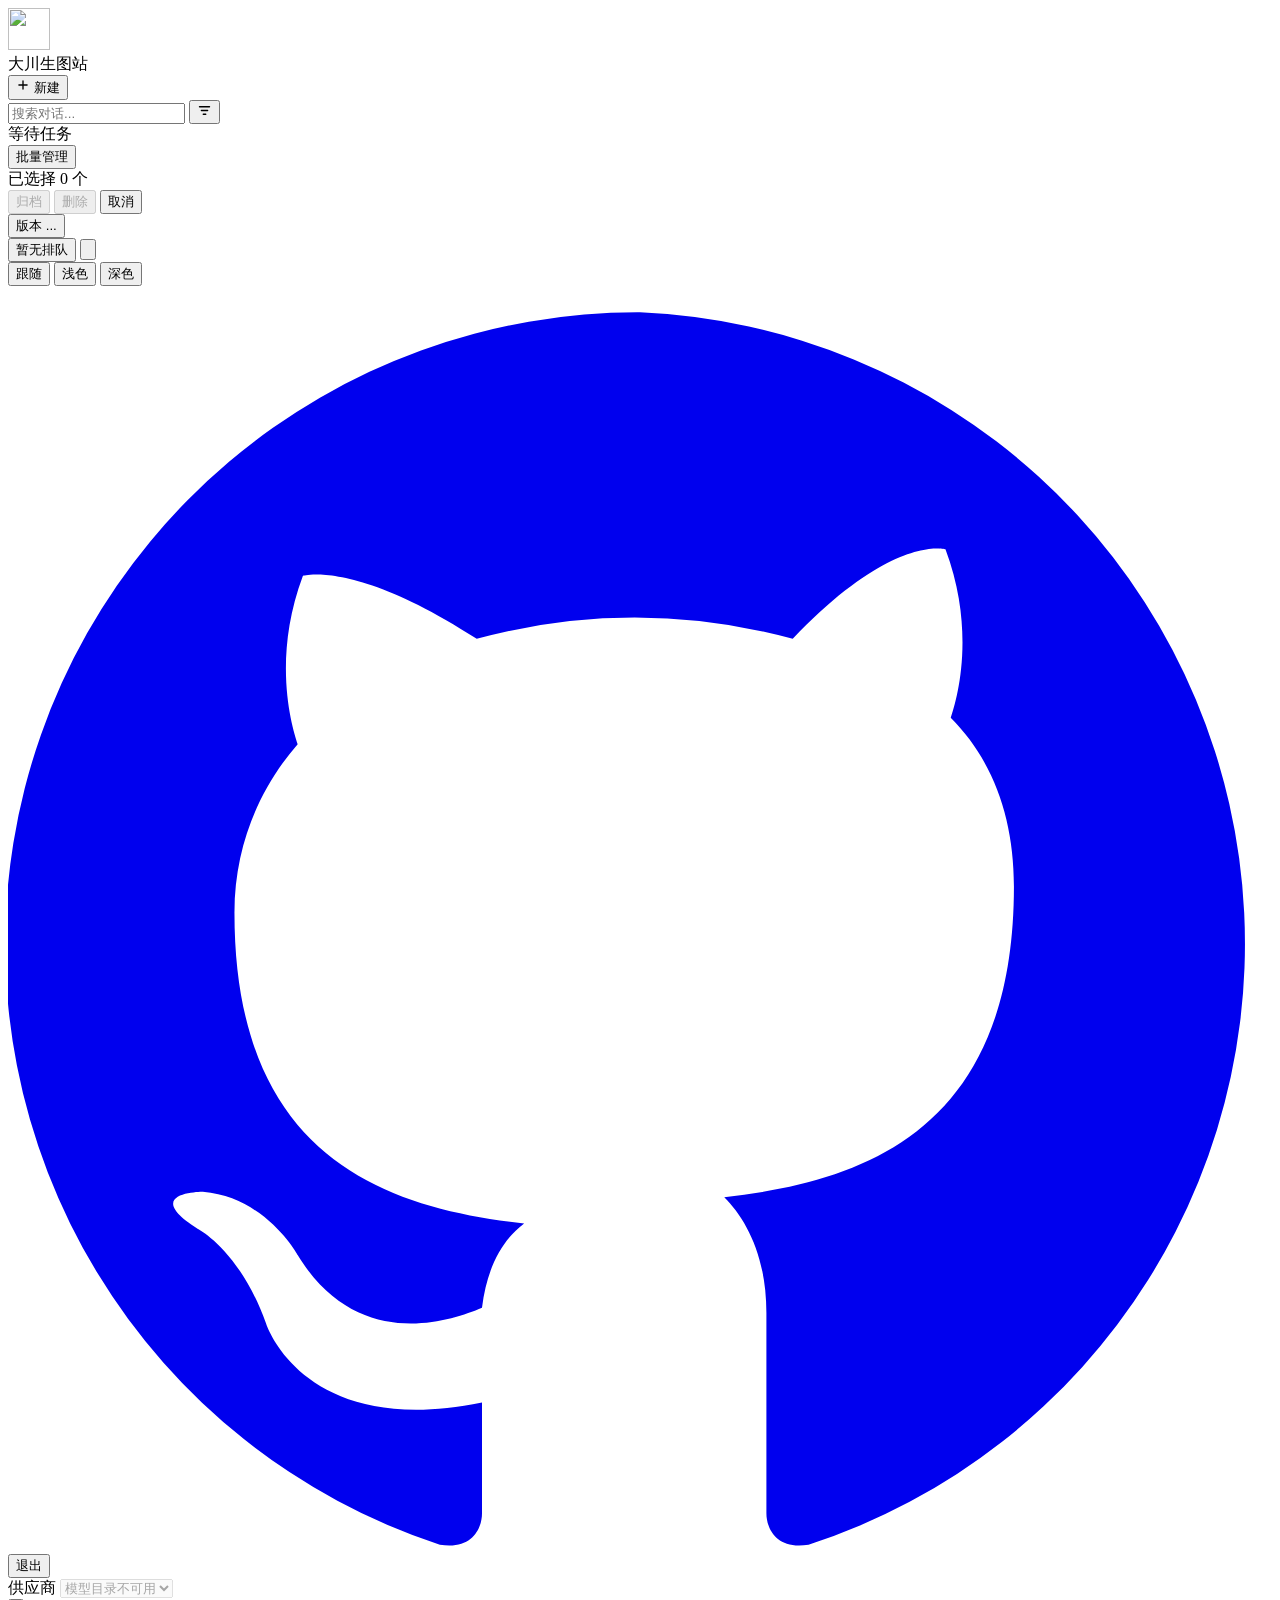
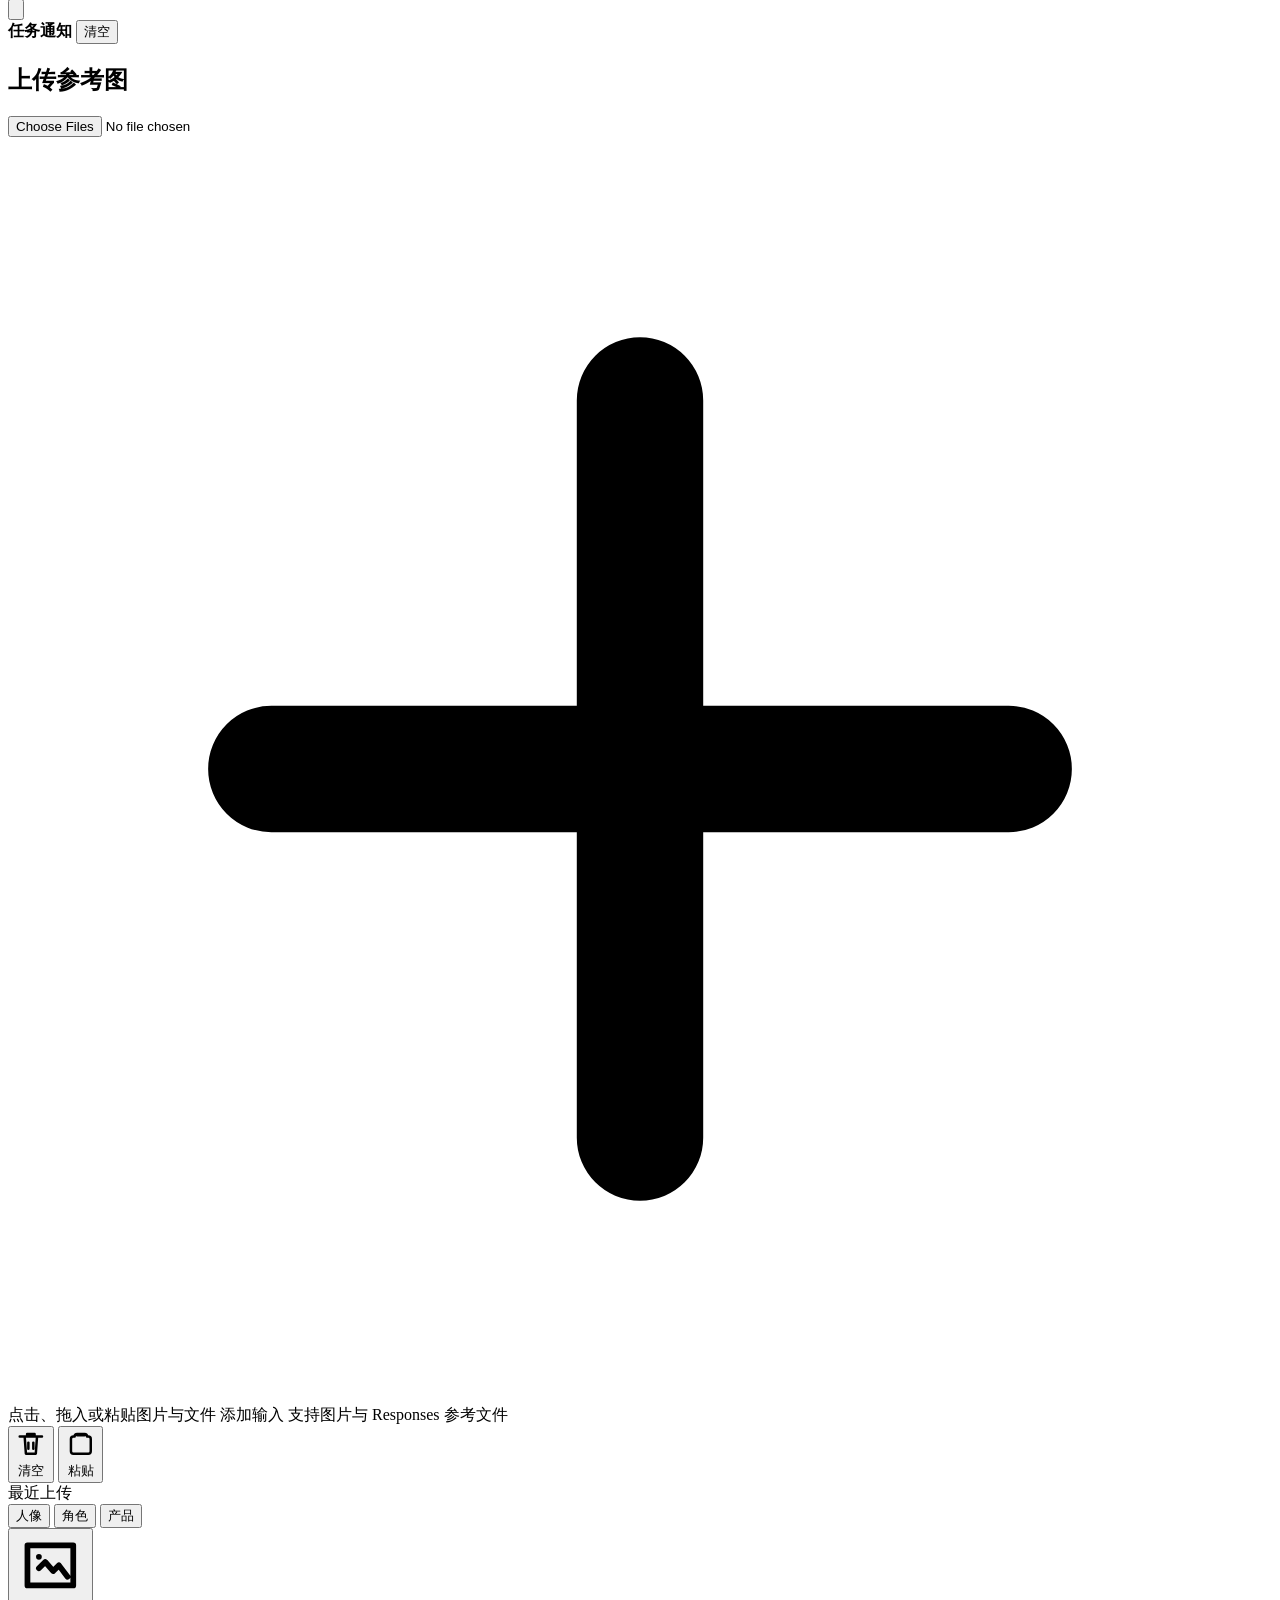
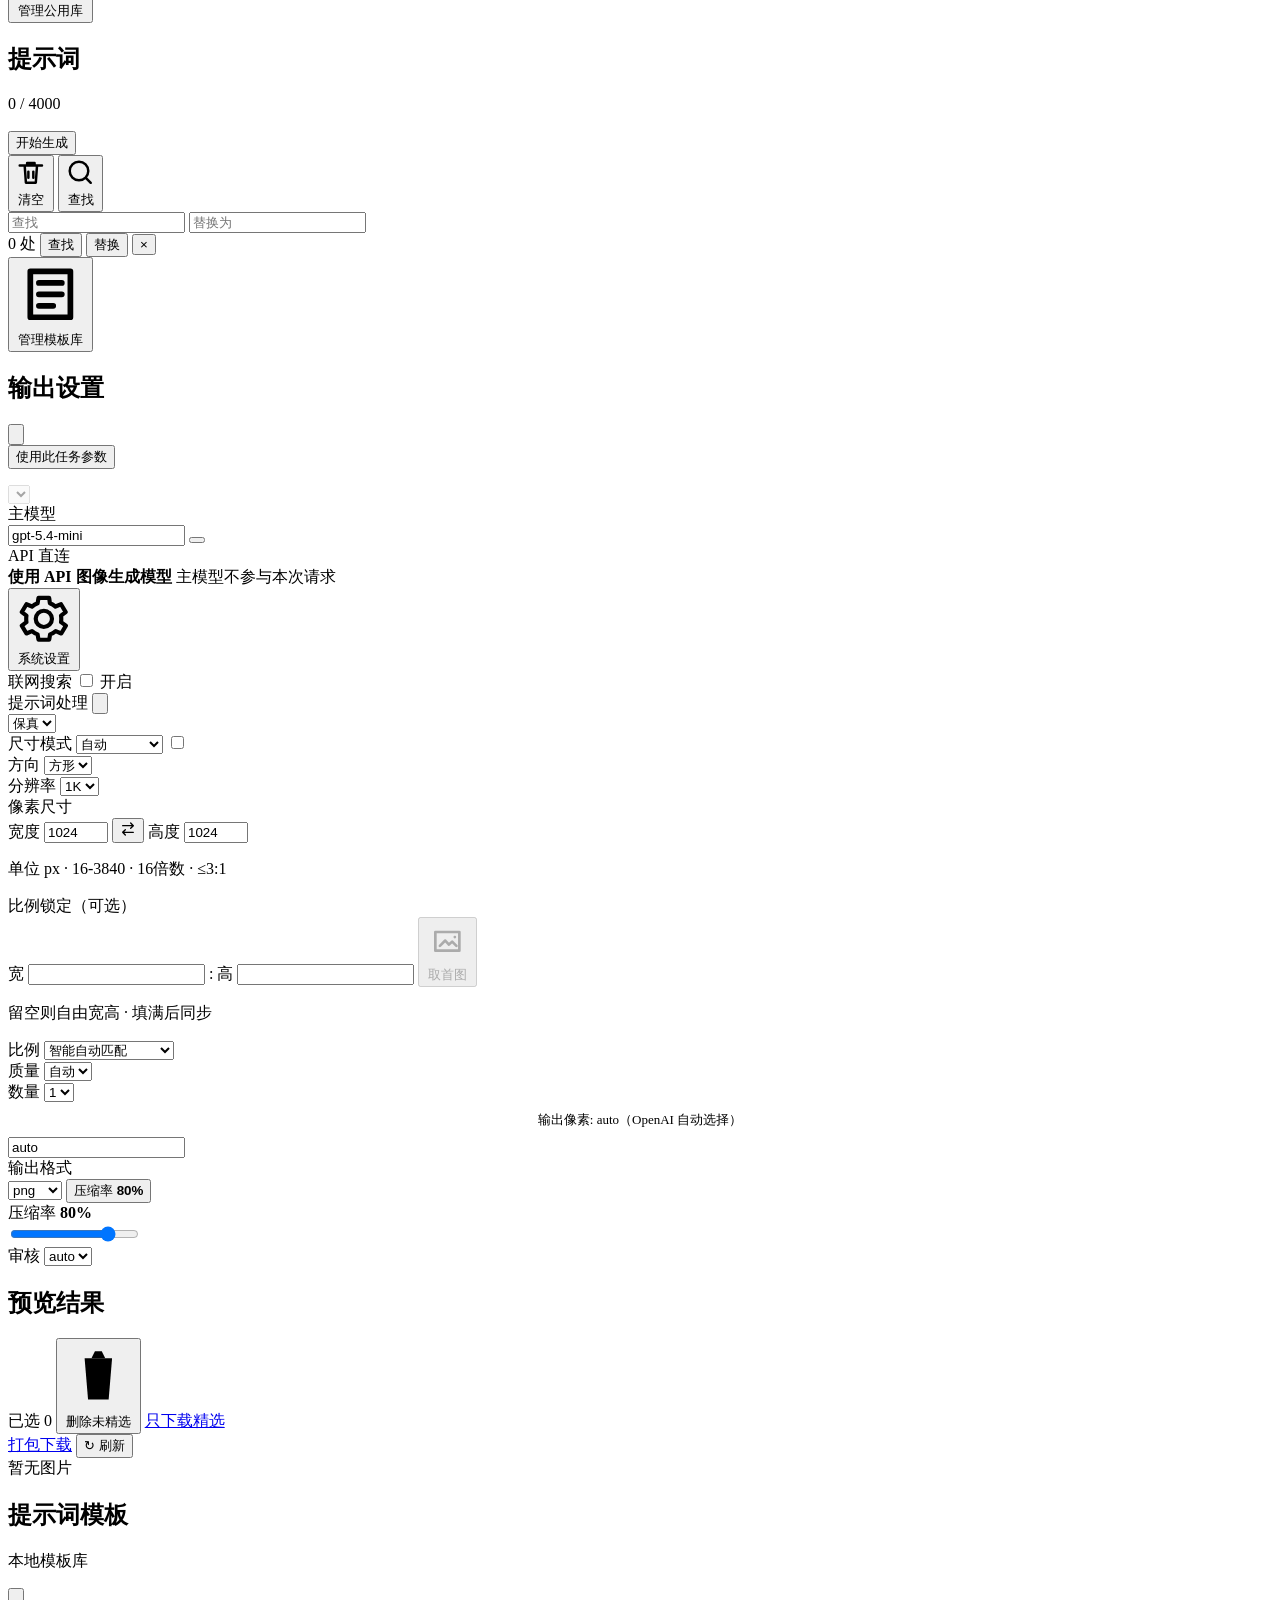
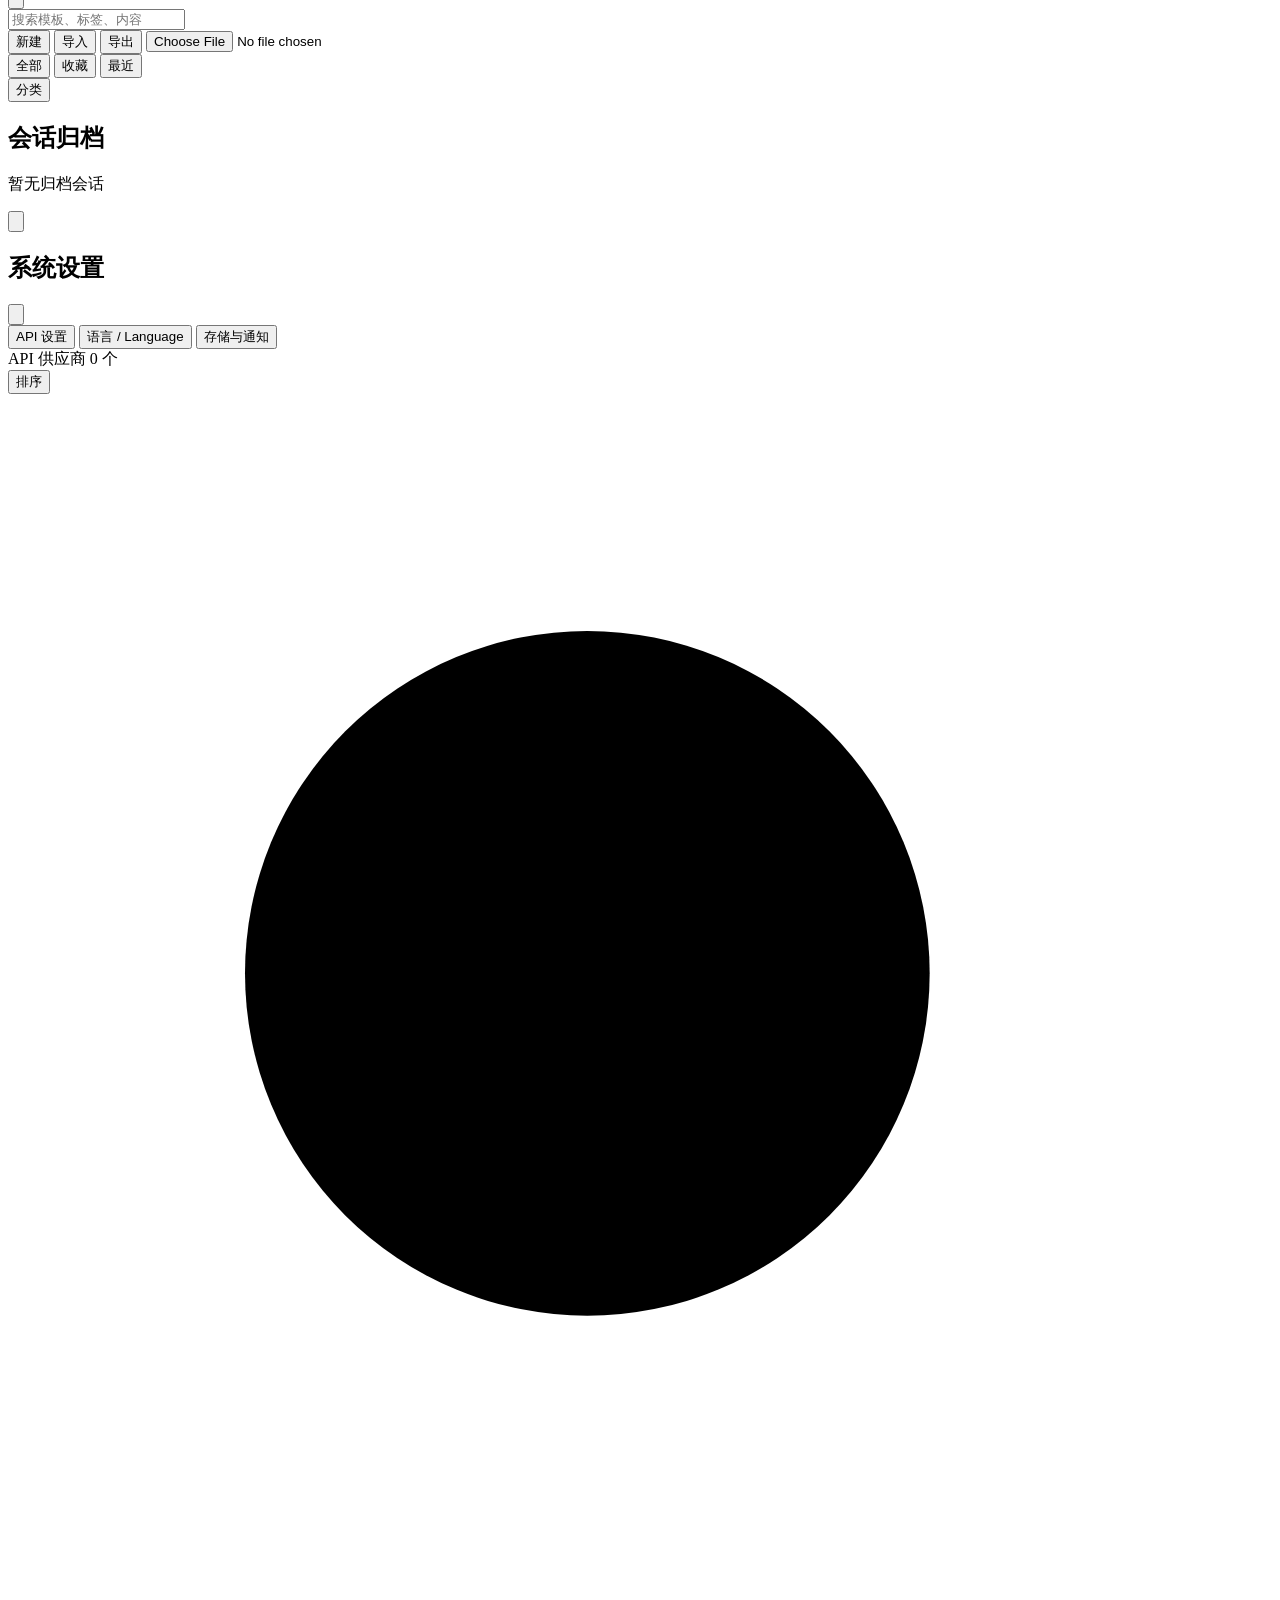
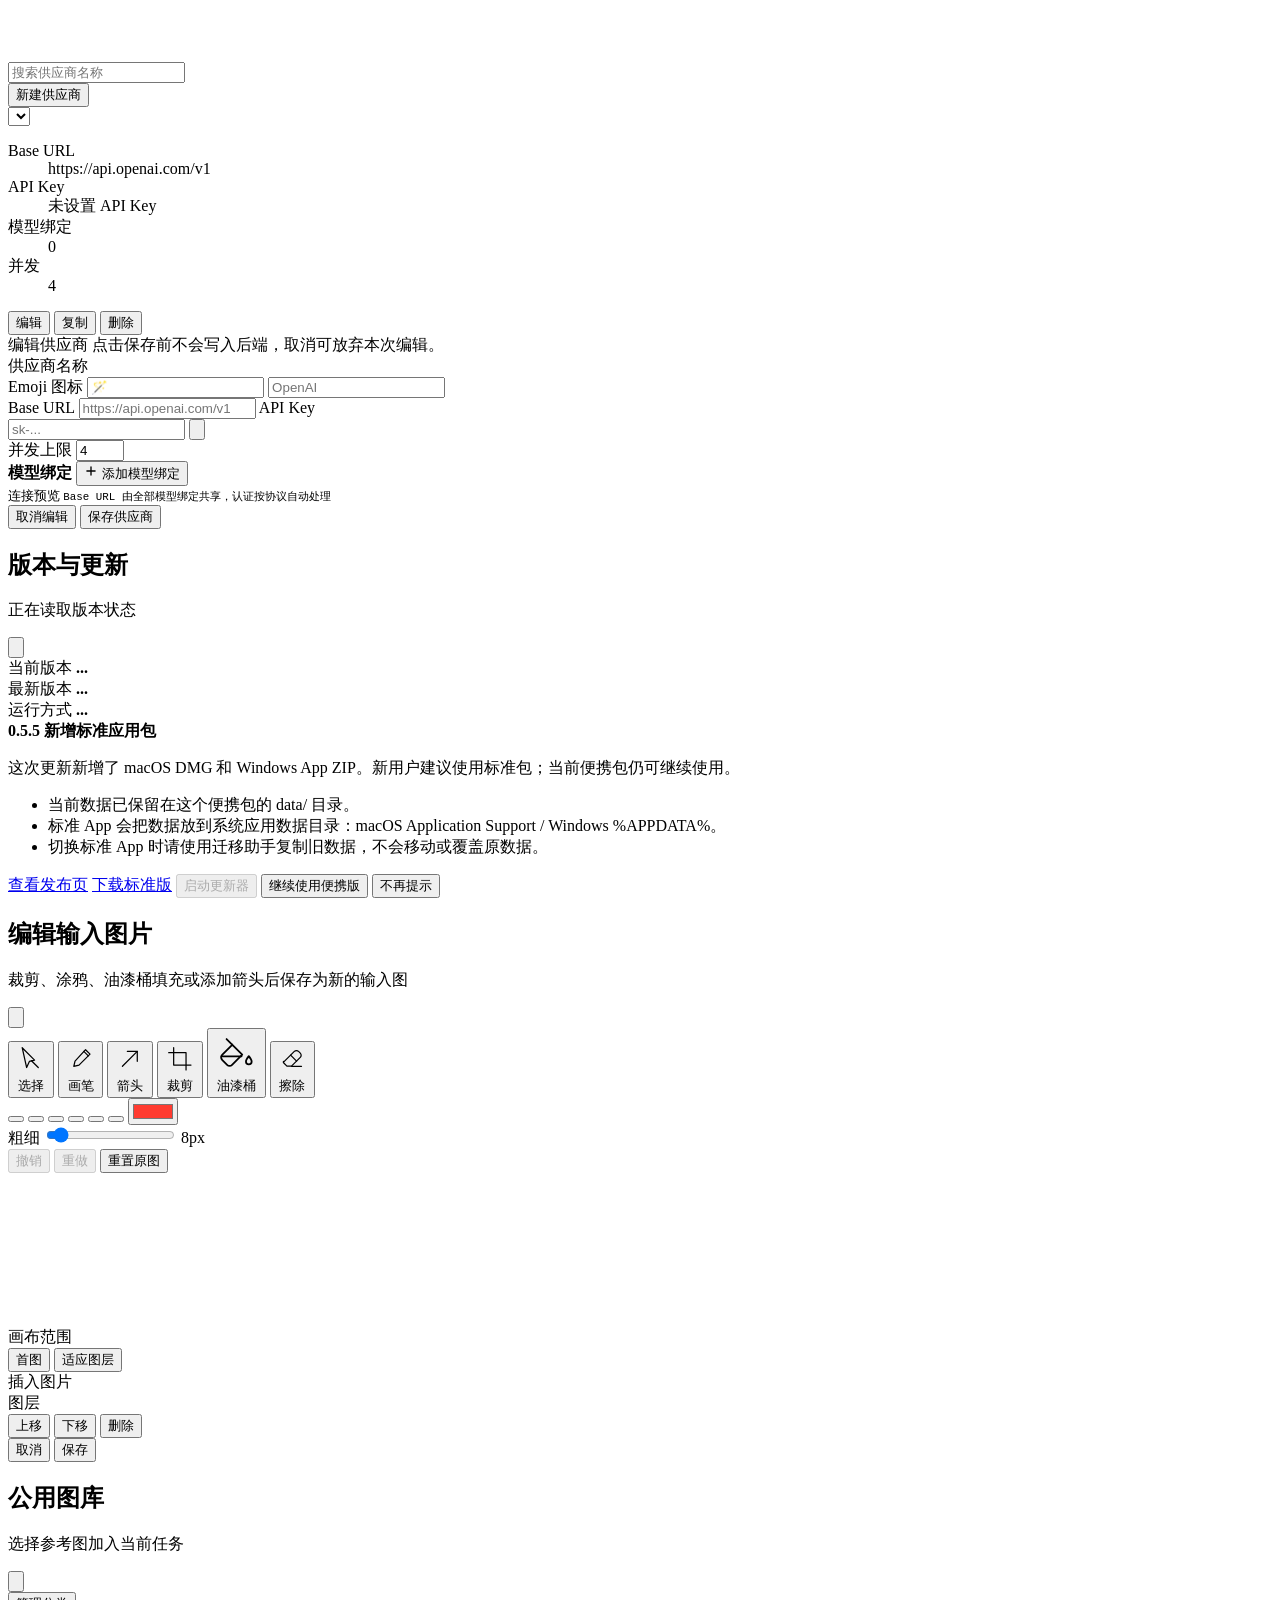
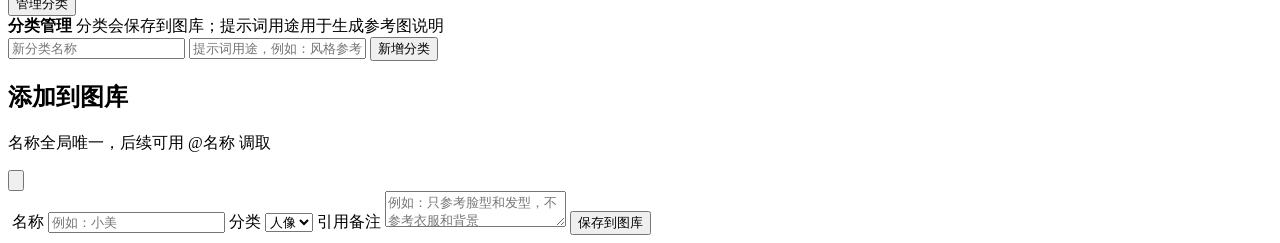
==== commit 6b2a8684: "界面：将参考输入改为上传参考图" ====
--- a/codex_image/webui/static/index.html
+++ b/codex_image/webui/static/index.html
@@ -8,7 +8,7 @@
     <link rel="icon" type="image/png" sizes="64x64" href="/static/brand/dachuan-logo-64.png" />
     <link rel="apple-touch-icon" sizes="180x180" href="/static/brand/dachuan-logo-180.png" />
     <link rel="manifest" href="/manifest.webmanifest" />
-    <script src="/static/pwa.js?v=pwa-1" defer></script>
+    <script src="/static/pwa.js?v=pwa-2" defer></script>
     <script>
       (() => {
         const THEME_STORAGE_KEY = "codex-image-theme-preference";
@@ -114,7 +114,7 @@
         });
       })();
     </script>
-    <link rel="stylesheet" href="/static/styles.css?v=runtime-641" />
+    <link rel="stylesheet" href="/static/styles.css?v=runtime-647" />
   </head>
   <body>
     <div class="layout-container">
@@ -351,10 +351,10 @@
             <!-- Image Input -->
             <section class="panel image-panel">
               <div class="panel-heading">
-                <h2 data-i18n="imageInput.referenceTitle">参考输入（可选）</h2>
-              </div>
-
-              <div class="image-input-workspace">
+                <h2 data-i18n="imageInput.referenceTitle">上传参考图</h2>
+              </div>
+
+              <div class="image-input-workspace image-gallery-hidden">
                 <div class="image-input-left">
                   <div class="image-input-main">
                     <div class="image-uploader-grid">
@@ -402,7 +402,7 @@
                   </div>
                 </div>
 
-                <div class="image-gallery-column">
+                <div class="image-gallery-column hidden" aria-hidden="true">
                   <div id="quickGalleryDock" class="quick-gallery-dock" aria-label="快速选择公用图库" data-i18n-attr="aria-label:gallery.quick">
                     <div id="quickGalleryPreview" class="quick-gallery-preview"></div>
                     <div class="quick-gallery-picker">
@@ -455,7 +455,7 @@
                   <button id="runButton" class="run-button prompt-run-button" type="button" aria-keyshortcuts="Meta+Enter" title="开始生成（Cmd+Enter）" data-i18n="prompt.run" data-i18n-attr="title:prompt.runTitle">开始生成</button>
                 </div>
               </div>
-              <div class="prompt-template-row">
+              <div class="prompt-template-row prompt-template-entry-hidden">
                 <div class="prompt-template-recent-cell">
                   <div class="prompt-footer">
                     <button id="clearPromptButton" class="ghost-button icon-text-button text-sm quiet-danger-button" type="button">
@@ -464,7 +464,7 @@
                       </svg>
                       <span data-i18n="action.clear">清空</span>
                     </button>
-                    <button id="promptFindButton" class="ghost-button icon-text-button text-sm prompt-find-button" type="button" aria-controls="promptFindPanel" aria-expanded="false">
+                    <button id="promptFindButton" class="ghost-button icon-text-button text-sm prompt-find-button hidden" type="button" aria-controls="promptFindPanel" aria-expanded="false">
                       <svg class="button-icon" viewBox="0 0 24 24" aria-hidden="true" focusable="false">
                         <path d="m20 20-4.2-4.2M10.5 18a7.5 7.5 0 1 1 0-15 7.5 7.5 0 0 1 0 15Z" fill="none" stroke="currentColor" stroke-width="2" stroke-linecap="round" stroke-linejoin="round"/>
                       </svg>
@@ -484,7 +484,7 @@
                   </div>
                   <div id="promptTemplateRecentDock" class="prompt-template-recent-dock hidden" aria-label="最近使用模板" data-i18n-attr="aria-label:prompt.recentTemplates"></div>
                 </div>
-                <div class="prompt-template-entry">
+                <div class="prompt-template-entry hidden" aria-hidden="true">
                   <button id="promptTemplateButton" class="ghost-button text-sm icon-text-button resource-manage-button prompt-template-button" type="button" aria-controls="promptTemplateDrawer" aria-expanded="false" title="管理模板库" data-i18n-attr="title:prompt.manageTemplates">
                     <svg class="button-icon" viewBox="0 0 24 24" aria-hidden="true" focusable="false">
                       <path d="M5 4h14v16H5zM8 8h8M8 12h8M8 16h5" fill="none" stroke="currentColor" stroke-width="2" stroke-linecap="round" stroke-linejoin="round"/>
@@ -501,7 +501,7 @@
                 <h2 data-i18n="outputSettings.title">输出设置</h2>
                 <button
                   id="outputSettingsLockButton"
-                  class="output-settings-lock-button"
+                  class="output-settings-lock-button hidden"
                   type="button"
                   aria-pressed="false"
                   aria-label="锁定参数"
@@ -532,10 +532,10 @@
                   <select id="concreteModelSelect" class="control" aria-label="具体型号" data-i18n-attr="aria-label:modelSelection.concreteModel" disabled></select>
                   <div id="concreteModelOptions" class="radio-group concrete-model-options hidden" role="group" aria-label="具体型号" data-i18n-attr="aria-label:modelSelection.concreteModel"></div>
                 </div>
-                <div id="modeSettingsSlot" class="mode-settings-slot full-width">
-                  <div id="modeSpecificSettings" class="mode-specific-settings mode-transition">
+                <div id="modeSettingsSlot" class="mode-settings-slot full-width mode-collapsed hidden" aria-hidden="true">
+                  <div id="modeSpecificSettings" class="mode-specific-settings mode-transition mode-collapsed hidden" aria-hidden="true">
                     <div class="model-tool-row">
-                      <label id="mainModelField" class="field main-model-field">
+                      <label id="mainModelField" class="field main-model-field mode-collapsed hidden" aria-hidden="true">
                         <span data-i18n="output.mainModel">主模型</span>
                         <div
                           id="mainModelCombobox"
@@ -748,7 +748,7 @@
                   </div>
                 </div>
 
-                <div id="pixelPreview" class="full-width" style="text-align: center; font-size: 13px; color: var(--primary); padding: 8px; background: var(--primary-light); border-radius: 6px;">
+                <div id="pixelPreview" class="full-width hidden" aria-hidden="true" style="text-align: center; font-size: 13px; color: var(--primary); padding: 8px; background: var(--primary-light); border-radius: 6px;">
                   <span data-i18n="output.pixelPreviewAuto">输出像素: auto（OpenAI 自动选择）</span>
                 </div>
 
@@ -1343,7 +1343,7 @@
     </div>
 
     <div id="taskNotificationToastRegion" class="task-notification-toast-region" aria-live="polite"></div>
-  <script src="/static/app.js?v=runtime-641"></script>
+  <script src="/static/app.js?v=runtime-647"></script>
     <script>
       (() => {
         document.querySelectorAll(".radio-group").forEach((group) => {
